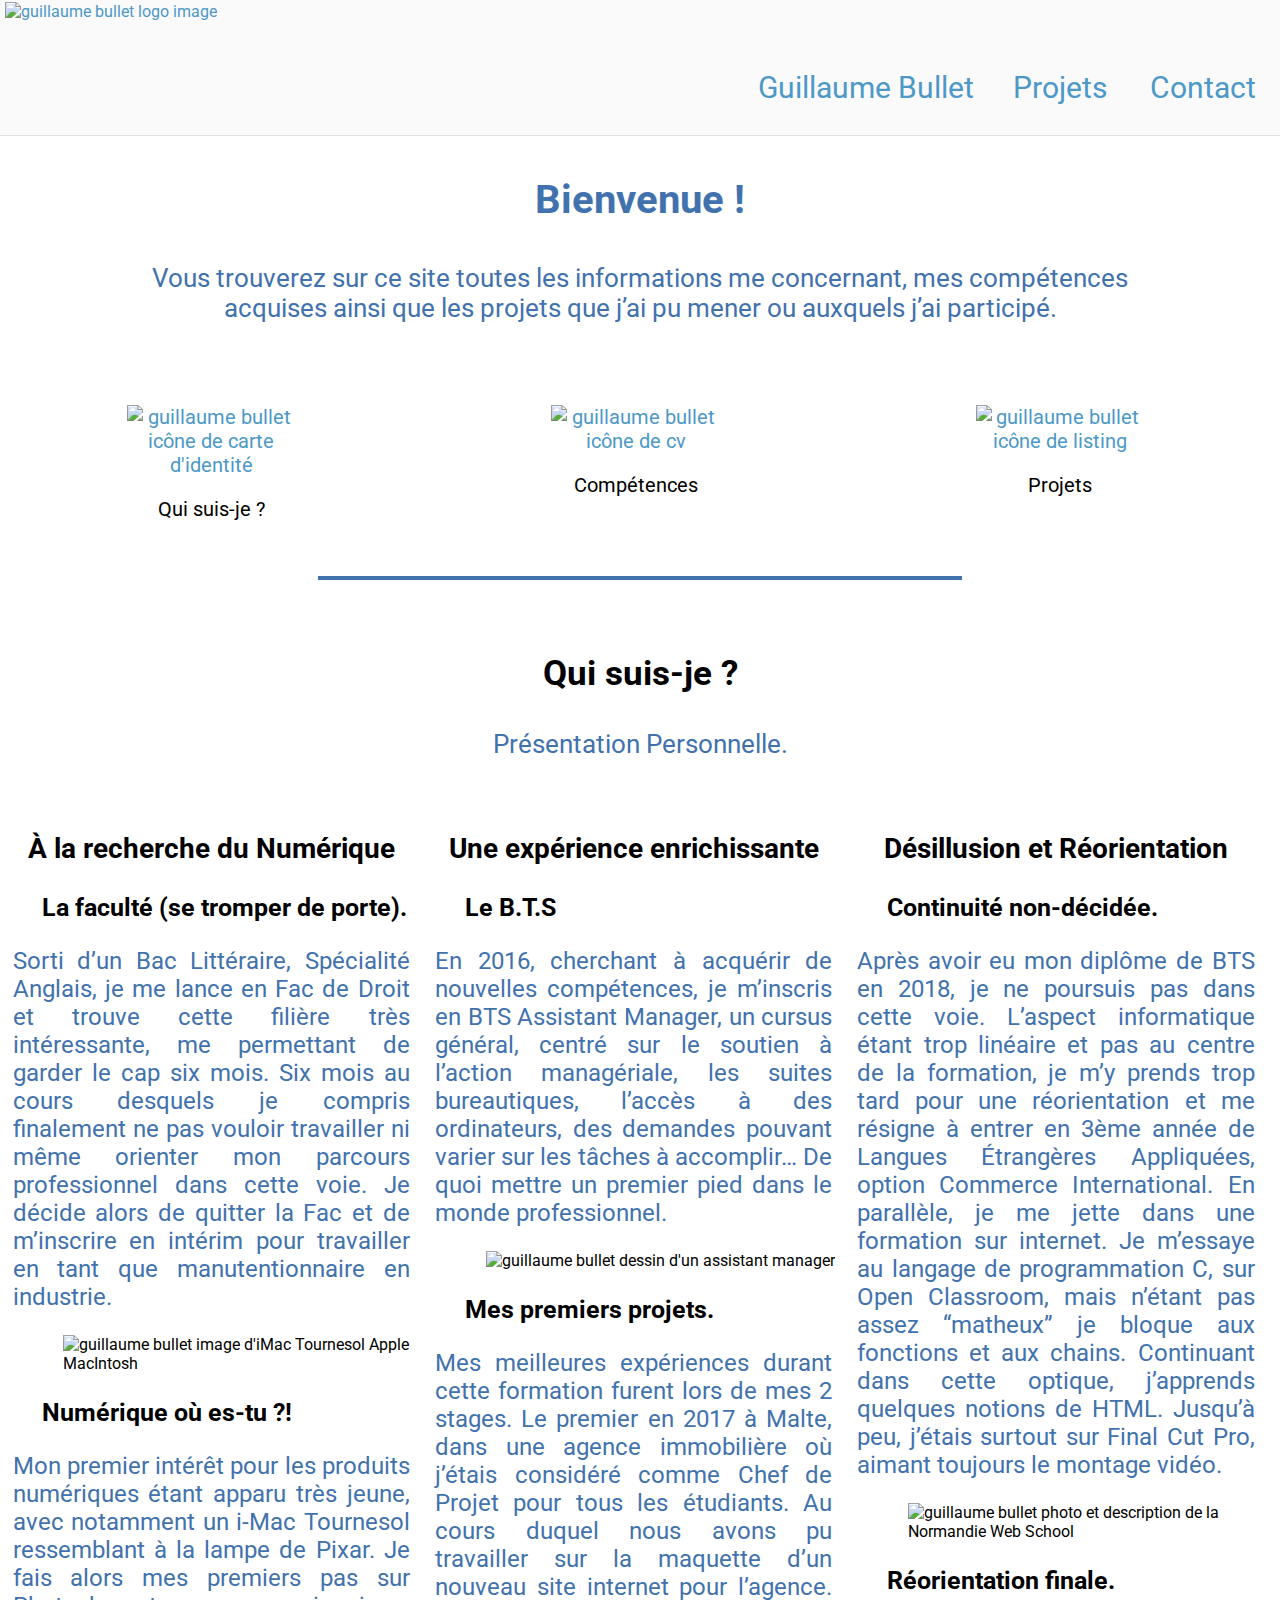
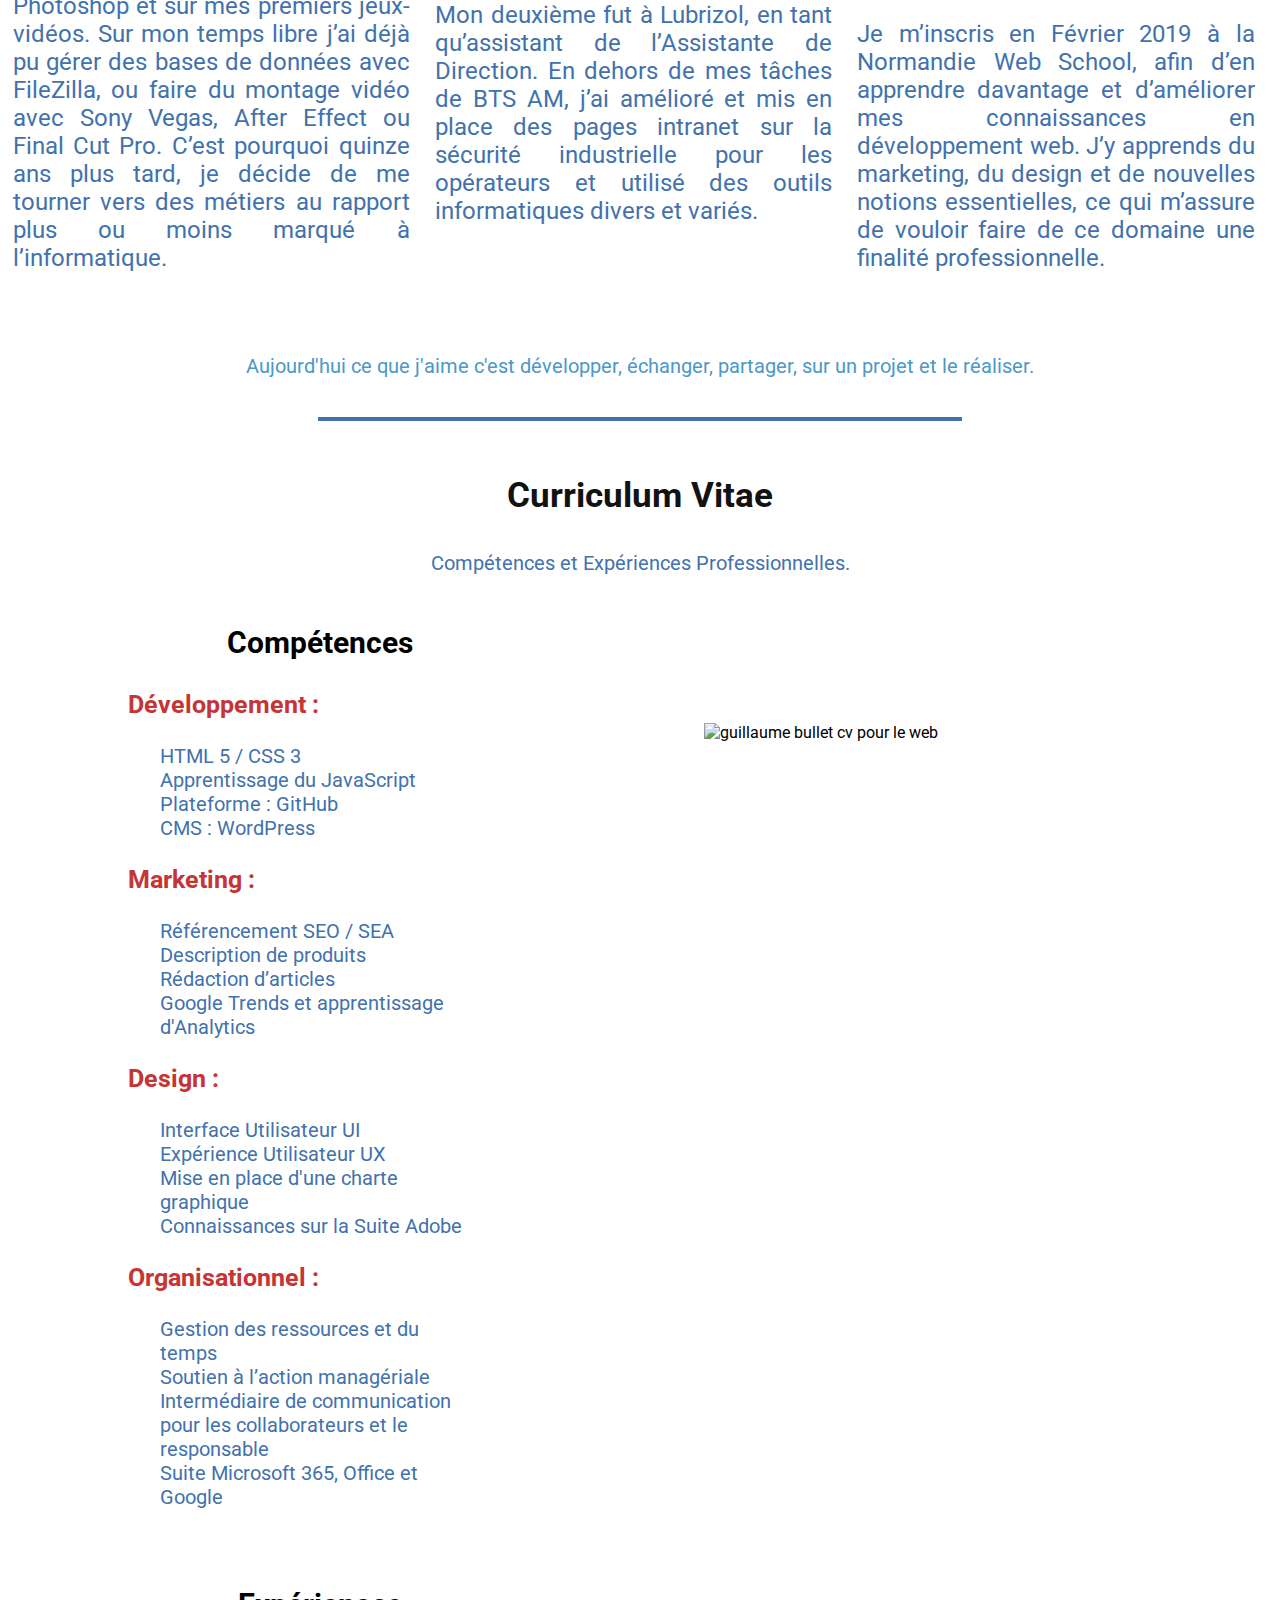
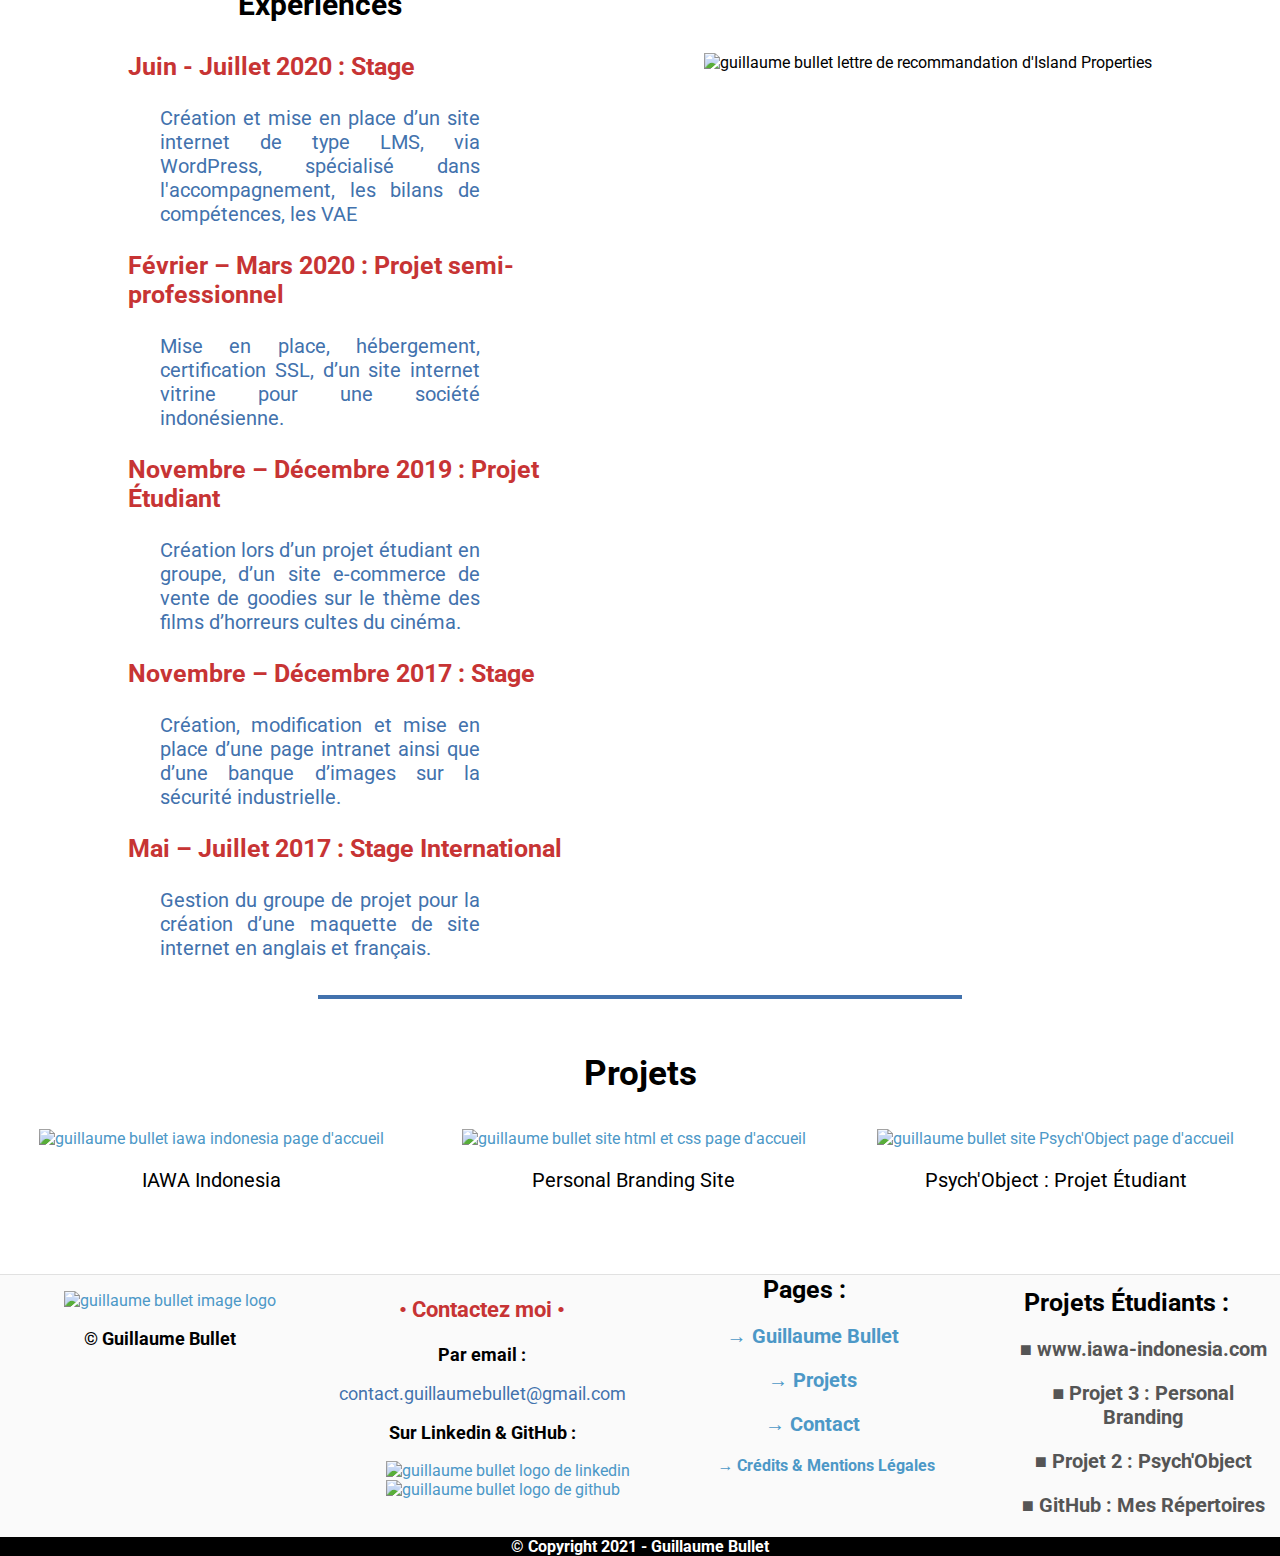
==== blocks.html @ ca7a1e44 "Reprise de la V.1" ====
<!DOCTYPE html>

<html lang="fr">

<head>
    <!-- UTF-8 et titre onglet -->
    <meta charset="utf-8">
    <meta name="viewport" content="width=device-width, initial-scale=1.0">
    <title>  Guillaume Bullet, futur chef de projet digital </title>
    <!-- Liens entre les fichiers -->
    <link rel="stylesheet" type="text/css" href="css/style.css">
    <!-- Media Queries -->
    <link rel="stylesheet" type="text/css" href="css/responsive_header_and_footer.css">
    <link rel="stylesheet" type="text/css" href="css/responsive_main.css">  
    <!-- Favicon --> 
    <link rel="icon" sizes="32x32" href="img/guillaume_bullet_favicon.png" type="image/png">
    <!-- police google Roboto -->
    <link href="https://fonts.googleapis.com/css?family=Roboto&display=swap" rel="stylesheet">
</head>



<body> 
    <header>
        <div id="topbar" class="topbar">
            <div>
                <a href="https://www.linkedin.com/in/guillaumebullet/" target="_blank"> <img id="img-logo" src="img/guillaume_bullet_logo.png" alt="guillaume bullet logo image"> </a>
            </div>
            <!-- Menu de navigation Principal -->
            <div id="btn-nav1">
                <p class="btn-nav"> <a href="index.html"> Guillaume Bullet </a> </p>
            </div>
            <div id="btn-nav2">
                <p class="btn-nav"> <a href="projets.html"> Projets </a> </p>
            </div>
            <div id="btn-nav3">
                <p class="btn-nav"> <a href="contact.html" > Contact </a> </p>
            </div>
        </div>
    </header>


    <main>

        <!-- Texte d'Accueil -->
        <section>
            <div class="texte-accueil"> 
                <h1> Bienvenue ! </h1>
                <p> Vous trouverez sur ce site toutes les informations me concernant,  mes compétences acquises ainsi que les projets que j’ai pu mener ou auxquels j’ai participé. </p>
                <br>
            </div>
        </section>


        <!-- Menu de navigation de la page d'accueil -->
        <section>
            <div>
                <nav class="nav-accueil">
                    <ul id="grille-accueil">
                        <li id="qsj" class="btn-nav-accueil"> 
                            <a href="#ancre-qsj"> <img class="img-nav-accueil" src="img/guillaume_bullet_qui_suis_je_icon.png" alt="guillaume bullet icône de carte d'identité" > </a>
                            <p> Qui suis-je ?</p>
                        </li>
                        <li id="cpt" class="btn-nav-accueil"> 
                            <a href="#ancre-competences"> <img class="img-nav-accueil" src="img/guillaume_bullet_competences_icon.png" alt="guillaume bullet icône de cv "> </a>
                            <p> Compétences </p>
                        </li>
                        <li id="prj" class="btn-nav-accueil"> 
                            <a href="#ancre-projets"> <img class="img-nav-accueil" src="img/guillaume_bullet_projets_icon.png" alt="guillaume bullet icône de listing"> </a>
                            <p> Projets </p>
                        </li>
                    </ul>
                </nav>
            </div>
        </section >

    <!--séparateur à modifier-->
    <br> <hr> <br>

        <!-- Présentation Personnelle -->
        <section>
            <article>  
                <div class="titre-section" id="ancre-qsj">
                    <br> <h2> Qui suis-je ? </h2>
                    <p> Présentation Personnelle.</p> 
                </div>
                <div class="section-presentation" id="grille-presentation"> 
                    <div class="s3-partie1">
                        <div class="s3-titre1">
                            <br> <h3> À la recherche du Numérique </h3>
                        </div>
                        <div class="s3-texte1">
                            <h4> La faculté (se tromper de porte). </h4>
                            <p> Sorti d’un Bac Littéraire, Spécialité Anglais, je me lance en Fac de Droit et 
                                trouve cette filière très intéressante, me permettant de garder le cap six mois. 
                                Six mois au cours desquels je compris finalement ne pas vouloir  travailler ni même 
                                orienter mon parcours professionnel dans cette voie. Je décide alors de quitter la Fac 
                                et de m’inscrire en intérim pour travailler en tant que manutentionnaire en industrie. </p>
                        </div>
                        <div>
                            <img id="img-imac" src="img/guillaume_bullet_imac_tournesol.jpg" alt="guillaume bullet image d'iMac Tournesol Apple MacIntosh">
                        </div>
                        <div class="s3-texte1">
                            <h4> Numérique où es-tu ?! </h4>
                            <p> Mon premier intérêt pour les produits numériques étant apparu très jeune, avec notamment
                                un i-Mac Tournesol ressemblant à la lampe de Pixar. Je fais alors mes premiers pas sur Photoshop 
                                et sur mes premiers jeux-vidéos. Sur mon temps libre j’ai déjà pu gérer des bases de données avec FileZilla, 
                                ou faire du montage vidéo avec Sony Vegas, After Effect ou Final Cut Pro. C’est pourquoi quinze ans plus tard, 
                                je décide de me tourner vers des métiers au rapport plus ou moins marqué à l’informatique. </p> <br>
                        </div>
                    </div>
                    <div class="s3-partie2">
                        <div class="s3-titre2">
                            <br> <h3> Une expérience enrichissante </h3>
                        </div>
                        <div class="s3-texte2">
                            <h4> Le B.T.S </h4>
                            <p> En 2016, cherchant à acquérir de nouvelles compétences, je m’inscris en BTS Assistant Manager, un cursus général,
                                centré sur le soutien à l’action managériale, les suites bureautiques, l’accès à des ordinateurs, des demandes pouvant
                                varier sur les tâches à accomplir… De quoi mettre un premier pied dans le monde professionnel. </p>
                        </div>
                        <div>
                            <img id="img-btsam" src="img/guillaume_bullet_bts_assistant_manager.jpg" alt="guillaume bullet dessin d'un assistant manager">
                        </div>
                        <div class="s3-texte2">
                            <h4> Mes premiers projets. </h4>
                                <p> Mes meilleures expériences durant cette formation furent lors de mes 2 stages. Le premier en 2017 à Malte, dans une agence 
                                immobilière où j’étais considéré comme Chef de Projet pour tous les étudiants. Au cours duquel nous avons pu travailler sur 
                                la maquette d’un nouveau site internet pour l’agence. Mon deuxième fut à Lubrizol, en tant qu’assistant de l’Assistante de Direction. 
                                En dehors de mes tâches de BTS AM, j’ai amélioré et mis en place des pages intranet sur la sécurité industrielle pour les opérateurs et
                                utilisé des outils informatiques divers et variés. </p>
                        </div>
                    </div>
                    <div class="s3-partie3"> 
                        <div class="s3-titre3">
                            <br> <h3> Désillusion et Réorientation </h3>
                        </div>
                        <div class="s3-texte3">
                            <h4> Continuité non-décidée. </h4>
                            <p> Après avoir eu mon diplôme de BTS en 2018, je ne poursuis pas dans cette voie. L’aspect informatique étant trop linéaire et pas 
                                au centre de la formation, je m’y prends trop tard pour une réorientation et me résigne à entrer en 3ème année de Langues Étrangères Appliquées, 
                                option Commerce International. En parallèle, je me jette dans une formation sur internet. Je m’essaye au langage de programmation C, sur Open Classroom, 
                                mais n’étant pas assez “matheux” je bloque aux fonctions et aux chains. Continuant dans cette optique, j’apprends quelques notions de HTML. 
                                Jusqu’à peu, j’étais surtout sur Final Cut Pro, aimant toujours le montage vidéo. </p>
                        </div>
                        <div>
                            <img id="img-nws" src="img/normandie_web_school_formations.jpg" alt="guillaume bullet photo et description de la Normandie Web School">
                        </div>
                        <div class="s3-texte3">
                            <h4> Réorientation finale. </h4>
                            <p> Je m’inscris en Février 2019 à la Normandie Web School, afin d’en apprendre davantage et d’améliorer mes connaissances en développement web. 
                                J’y apprends du marketing, du design et de nouvelles notions essentielles, ce qui m’assure de vouloir faire de ce domaine 
                                une finalité professionnelle. </p>
                        </div>
                    </div>
                </div>
                <div class="ccl-presentation"> 
                    <br> <p> Aujourd'hui ce que j'aime c'est développer, échanger, partager, sur un projet et le réaliser. </p>
                </div>
            </article>
        </section>

        <!-- séparateur -->
    <br> <hr> <br>

        <!-- Compétences -->
        <section>
            <div>
                <div class="titre-section">
                    <h2 id="ancre-competences"> Curriculum Vitae </h2>
                    <p> Compétences et Expériences Professionnelles.</p>
                </div>
                <div id="grille-competences">
                    <div class="col2-lin1">
                        <img id="img-cv" src="img/guillaume_bullet_cv_web.png" alt="guillaume bullet cv pour le web">
                    </div>
                    <div class="col1-lin1">
                        <div class="liste-cpt">
                            <h3> Compétences </h3>
                            <h4> Développement : </h4>
                            <ul>
                                <li> HTML 5 / CSS 3 </li>
                                <li> Apprentissage du JavaScript </li>
                                <li> Plateforme : GitHub </li>
                                <li> CMS : WordPress </li>
                            </ul>
                            <h4> Marketing : </h4>
                            <ul>
                                <li> Référencement SEO / SEA </li>
                                <li> Description de produits </li>
                                <li> Rédaction d’articles </li>
                                <li> Google Trends et apprentissage d'Analytics </li>
                            </ul>
                            <h4> Design : </h4>
                            <ul>
                                <li> Interface Utilisateur UI </li>
                                <li> Expérience Utilisateur UX </li>
                                <li> Mise en place d'une charte graphique </li>
                                <li> Connaissances sur la Suite Adobe </li>
                            </ul>
                            <h4> Organisationnel : </h4>
                            <ul>
                                <li> Gestion des ressources et du temps <br> </li>
                                <li> Soutien à l’action managériale <br> </li>
                                <li> Intermédiaire de communication pour les collaborateurs et le responsable <br> </li> 
                                <li> Suite Microsoft 365, Office et Google </li>
                            </ul>
                        </div>
                    </div>
                    <div class="col2-lin2">
                        <img id="img-ldr" src="img/guillaume_bullet_lettre_de_recommandation_island_properties.jpg" alt="guillaume bullet lettre de recommandation d'Island Properties">
                    </div>
                    <div class="liste-exp">
                        <div class="col1-lin2">
                            <h3> Expériences </h3>
                            <h4> Juin - Juillet 2020 : Stage  </h4>
                            <ul>
                                <li> Création et mise en place d’un site internet de type LMS, via WordPress, spécialisé dans l'accompagnement, les bilans de compétences, les VAE</li>
                            </ul>
                            <h4> Février – Mars 2020 : Projet semi-professionnel </h4>
                            <ul>
                                <li> Mise en place, hébergement, certification SSL, d’un site internet vitrine pour une société indonésienne.</li>
                            </ul>
                            <h4> Novembre – Décembre 2019 : Projet Étudiant </h4>
                            <ul>
                                <li> Création lors d’un projet étudiant en groupe, d’un site e-commerce de vente de goodies sur le thème des films d’horreurs cultes du cinéma. </li>
                            </ul>
                            <h4> Novembre – Décembre 2017 : Stage </h4>
                            <ul>
                                <li> Création, modification et mise en place d’une page intranet ainsi que d’une banque d’images sur la sécurité industrielle. </li>
                            </ul>
                            <h4> Mai – Juillet 2017 : Stage International </h4>
                            <ul>
                                <li> Gestion du groupe de projet pour la création d’une maquette de site internet en anglais et français. </li>
                            </ul>
                        </div>
                    </div>
                </div>
            </div>
        </section>

       <br> <hr> <br>

        <section>
            <div id="ancre-projets" class="nav-projets">
                <h2> Projets </h2>
                <div id="grille-projets">
                    <div id="projets-nav-iawa">
                        <a href="projet_iawa.html"> <img class="img-projets" id="img-projet-iawa" src="img/guillaume_bullet_iawa_indonesia_page_accueil.jpg" alt="guillaume bullet iawa indonesia page d'accueil"> </a>
                        <p id="titre-projet-iawa"> IAWA Indonesia </p> <br>
                    </div>
                    <div id="projets-nav-3">
                        <a href="projet_3.html"> <img class="img-projets" id="img-projet-3" src="img/guillaume_bullet_projet_3.png" alt="guillaume bullet site html et css page d'accueil"> </a>
                        <p id="titre-projet-3"> Personal Branding Site </p> <br>
                    </div>
                    <div id="projets-nav-2">
                        <a href="projet_psychobject.html"> <img class="img-projets" id="img-projets-2" src="img/guillaume_bullet_psychobject_logo.png" alt="guillaume bullet site Psych'Object page d'accueil"> </a>
                        <p id="titre-projet-2"> Psych'Object : Projet Étudiant </p> <br>
                    </div>
                </div>
            </div> 
        </section>


    </main>



    <footer>
        <div id="grille-footer" class="grille-footer">
            <div class="footer-bloc1">
                <a href="https://www.linkedin.com/in/guillaume-bullet/"> <img id="logo-footer" class="logo-footer" src="img/guillaume_bullet_logo.png" alt="guillaume bullet image logo"> </a>
                <h5> © Guillaume Bullet </h5>
            </div>
            <div class="footer-bloc2">
                <h4> • Contactez moi • </h4>
                <h5> Par email : </h5>
                <p> contact.guillaumebullet@gmail.com </p>
                <h5> Sur Linkedin & GitHub : </h5>
                <a target="_blank" href="https://www.linkedin.com/in/guillaume-bullet/"> <img class="linkedin-logo" src="img/guillaume_bullet_linkedin_logo.png" alt="guillaume bullet logo de linkedin"> </a>
                <a target="_blank" href="https://github.com/gbullet-nws"> <img class="github-logo" src="img/guillaume_bullet_github_logo.png" alt="guillaume bullet logo de github"> </a>
            </div>
            <!-- Menu de navigation Principal -->
            <div class="footer-bloc3">
                <h4> Pages : </h4>
                <nav class="menu-nav-footer"> 
                    <ul>
                        <li class="btn-nav-footer">
                            <h4> <a href="index.html"> → Guillaume Bullet </a> </h4> 
                        </li>
                        <li class="btn-nav-footer">
                            <h4> <a href="projets.html"> → Projets </a> </h4> 
                        </li>
                        <li class="btn-nav-footer">
                            <h4> <a href="contact.html"> → Contact </a> </h4>
                        </li>
                        <li class="btn-nav-footer">
                            <h5> <a href="credits_rgpd.html"> → Crédits & Mentions Légales </a> </h5>
                        </li>
                    </ul>
                </nav>
            </div>
            <div class="footer-bloc4">
                <h4> Projets Étudiants : </h4>
                <nav class="menu-projets-footer"> 
                    <ul>
                        <li class="btn-projets-footer">
                            <h5> <a href="https://iawa-indonesia.com/"> ■ www.iawa-indonesia.com </a> </h5>
                        </li>
                        <li class="btn-projets-footer">
                            <h5> <a href="projet_3.html"> ■ Projet 3 : Personal Branding </a> </h5>
                        </li>
                        <li class="btn-projets-footer">
                            <h5> <a href="projet_psychobject.html"> ■ Projet 2 : Psych'Object </a> </h5>
                        </li>
                        <li class="btn-projets-footer">
                            <h5> <a href="projet_github.html"> ■ GitHub : Mes Répertoires </a> </h5>
                        </li>
                    </ul>
                </nav>
            </div>
        </div>
        <div class="socket">
            <h6> © Copyright 2021 - Guillaume Bullet </h6>
        </div>
    </footer>

</body>

</html>
---- css/style.css ----
/**/ /**/ /* GÉNÉRAL */ /**/ /**/

/* retire la marge auto et change la police */
html, body {
    margin: 0px;
    padding: 0px;
    font-family: 'Roboto', sans-serif;
}
/* Modifie les tailles des titres et paragraphes */
/* 1er Titre de la page */
h1 {
    font-size: 40px;
    margin-block-start: 1em;
    margin-block-end: 1em;
    text-align: center;
}
/* Titres de sections */
h2 {
    font-size: 35px;
    margin-block-start: 1em;
    margin-block-end: 1em;
}
/* Titre de sous-partie */
h3 {
    font-size: 30px;
    margin-block-start: 1em;
    margin-block-end: 1em;
}
/* Utilisé dans main et footer */
h4 {
    font-size: 25px;
    margin-block-start: 1em;
    margin-block-end: 1em;
}
/* Utilisé pour le footer */
h5 {
    font-size: 18px;
    margin-block-start: 1em;
    margin-block-end: 1em;
}
/* Utilisé pour la socket */
h6 {
    font-size: 16px;
    margin-block-start: 0em;
    margin-block-end: 0em;
}
/* taille de la police des paragraphes */
p {
    font-size: 20px;
}
/* décor. des liens */
a{
    text-decoration: none;
    color: #4c98c7;
}
/* modifie ul et li sur la taille et décor. de texte */
ul {
    padding-inline-start: 0px;
    padding-inline-end: 0px;
    text-decoration: none;
    list-style-type: none;
}
li {
    font-size: 20px;
    text-decoration: none;
    list-style-type: none;
}

/* Séparateur de base custom (préférable) */
hr {
    border: 2px solid #4272ad;
    width: 50%;
    margin: auto;
}
/* Séparateur fait main */
.separateur {
    background: #ffffff; 
    text-align: center;
    width: 50%;
    height: 10px;
    margin: auto;
}

/* - - - - - - - - - - - - - - - - - - - - - - - - - - - - - - - - - - - - - - - - - - */
/* - - - - - - - - - - - - - - - - - - - - - - - - - - - - - - - - - - - - - - - - - - */
/* - - - - - - - - - - - - - - - - - - - - - - - - - - - - - - - - - - - - - - - - - - */
/* - - - - - - - - - - - - - - - - - - - - - - - - - - - - - - - - - - - - - - - - - - */



/**/ /**/ /**/ /**/ /* HEADER & FOOTER */ /**/ /**/ /**/ /**/

/**/ /**/ /* HEADER */ /**/ /**/

/* Header = Menu de Navigation */

/* Grille du header */
#topbar {
    display: grid;
      /* configuration de la grille en 3 colonnes */
      grid-template-columns: 20% auto auto auto 20%;
      grid-auto-rows: 1fr; 
      grid-column-gap: 2px;
      grid-row-gap: 1px;
}
#img-logo {
    grid-column: 1;
}
#btn-nav1 {
    grid-column: 3;
}
#btn-nav2 {
    grid-column: 4;
}
#btn-nav3 {
    grid-column: 5;
}
/* fond et bordure du header */
header div.topbar{
    background-color: #fafafa;
    border: 1px solid #e1e1e1; border-left: none; border-right: none; border-top: none;
}
/* logo du header */
#img-logo {
    width: 100%;
    height: auto;
    margin-left: 2%;
    margin-top: 1%;
    margin-bottom: 1%;
    transition: 0.3s; 
}
/* animation du survol du logo */
header div img:hover {
    transform: scale(1.2, 1.2);
}
/* BOUTONS de Navigation */
/* Design des boutons */
header div div p.btn-nav{
    text-align: center;
    font-size: 16px;
    padding-top: 10px;
}
/* modifie le visuel des liens des boutons */
header div div p.btn-nav a{
    text-decoration: none;
    color: #4c98c7;
}
/* Ajoute un soulignement rouge lors du survol */
header div div p.btn-nav a:hover{
    transition: 0.5s;
    text-decoration: underline #c73434;
    color: #4272ad;
}

/* - - - - - - - - - - - - - - - - - - - - - - - - - - - - - - - - - - - - - - - - - - */
/* - - - - - - - - - - - - - - - - - - - - - - - - - - - - - - - - - - - - - - - - - - */

/**/ /**/ /* F00TER */ /**/ /**/

/* Emplacement et Forme du footer */

/* footer en grille */
footer div.grille-footer{
    display: grid;
      /* configuration de la grille en 3 colonnes */
      grid-template-columns: 100%;
      grid-template-rows: repeat(4,auto);
      grid-auto-rows: auto; 
      grid-column-gap: 2px;
      grid-row-gap: 1px;
      background-color: #fafafa;
}
/* bande bleu de démarcation du footer */
footer div.grille-footer{
    border: 1px solid #e1e1e1; border-left: none; border-right: none; border-bottom: none;
}

/* Placements des blocs du footer en partant du haut*/

/* BLOC 1 : logo footer */
footer div div.footer-bloc1 img#logo-footer.logo-footer{
    width:50%;
    padding-top: 5%;
    margin-left: 25%;
}
/* texte sous logo footer */
footer div div.footer-bloc1 h5{
    text-align: center;
}

/* BLOC 2 : Contactez moi */
/* Contactez moi */
footer div div.footer-bloc2 h4{
    text-align: center;
    color: #c73434;
}
/* Par email / Sur Linkedin & GitHub */
footer div div.footer-bloc2 h5{
    text-align: center;
}
/* contact.guillaumebullet@gmail.com */
footer div div.footer-bloc2 p{
    text-align: center;
    color: #4272ad;
}
/* logo linkedin & github */
footer div div.footer-bloc2 img.linkedin-logo,footer div div.footer-bloc2 img.github-logo{
    width: 25%;
    padding-left: 17%;
    transition: 0.3s;
}
/* survol logo linkedin & github */
footer div div.footer-bloc2 img.linkedin-logo:hover,footer div div.footer-bloc2 img.github-logo:hover{
    transform: scale(1.2, 1.2);
}
/* liens logo linkedin & github */
footer div div.footer-bloc2 a{
    text-decoration: none;
}

/* BLOC 3 : Menu de Navigation */
/* class du menu de navigation --> met au centre le titre Pages */
footer div div.footer-bloc3 h4 {
    text-align: center;
}
/* class du menu de navigation --> met au centre les boutons */
footer div div nav.menu-nav-footer{
    text-align: center;
    margin-right: 4%;
    margin-top: 1%;
    margin-bottom: 1%;
}
/* class des boutons --> modifie les boutons */
footer div div nav ul li.btn-nav-footer{
    list-style-type: none;
    color: #4c98c7;
    margin-left: 30px;
    padding-top: 0;
    padding-bottom: 0;
    margin-top: 0;
    margin-bottom: 0;
}
/* Design des boutons */
/* modifie le visuel des liens des boutons */
footer div div nav ul li.btn-nav-footer a{
    text-decoration: none;
    color: #4c98c7;
}
/* Ajoute un soulignement rouge lors du survol */
footer div div nav ul li.btn-nav-footer a:hover{
    transition: 0.5s;
    text-decoration: underline #c73434;
    color: #4272ad;
}

/* BLOC 4 : Navigation Derniers Projets  */
/* class du menu de navigation --> met à gauche les boutons */
footer div div.footer-bloc4 h4{
    text-align: center;
}
/* class des boutons --> déplace les projets */
footer div div.footer-bloc4 nav{
    list-style-type: none;
    padding-left: 20%;
}
/* Design des boutons */
/* modifie le visuel des liens des boutons */
footer div div nav ul li.btn-projets-footer a{
    text-decoration: none;
    color: #555555;
}
/* Ajoute un soulignement rouge lors du survol */
footer div div nav ul li.btn-projets-footer a:hover{
    transition: 0.5s;
    color: #c73434;
}


/* Emplacement et Forme de la socket */

/* Socket */
footer div.socket h6{
    text-align: center;
    color: white;
    background-color: black;
}

/* - - - - - - - - - - - - - - - - - - - - - - - - - - - - - - - - - - - - - - - - - - */
/* - - - - - - - - - - - - - - - - - - - - - - - - - - - - - - - - - - - - - - - - - - */
/* - - - - - - - - - - - - - - - - - - - - - - - - - - - - - - - - - - - - - - - - - - */
/* - - - - - - - - - - - - - - - - - - - - - - - - - - - - - - - - - - - - - - - - - - */



/**/ /**/ /**/ /**/ /* PAGE INDEX.HTML (accueil) */ /**/ /**/ /**/ /**/

/**/ /**/ /* MAIN */ /**/ /**/


/* TEXTE D'ACCUEIL */

/* Bienvenue */
main section div.texte-accueil h1{
    text-align: center;
    color: #4272ad;
}
/* texte d'accueil */
main section div.texte-accueil p{
    text-align: center;
    padding-left: 10%;
    padding-right: 10%;
    color: #4272ad;
}

/* MENU DE NAVIAGTION AVEC IMAGES */

/* images du menu de navigation d'accueil */
main section div nav ul li img.img-nav-accueil{
    width:75%;
    height: auto;
    display:block;
    margin: auto;
    transition: 0.8s;
}
/* Animation de rotation sur l'axe Y */
main section div nav ul li img:hover{
    transform: rotateY(180deg);
}

/* enlever les puces */
main section div nav.nav-accueil ul li{
    list-style-type: none;
}

/* Mise en place de la grille */
#grille-accueil{
    display: grid;
      /* configuration de la grille en 3 colonnes */
      grid-template-columns: 33% 33% 33%;
      grid-auto-rows: auto; 
      grid-column-gap: 2px;
      grid-row-gap: 1px;
}
 /* qui suis-je */
 #qsj {
    grid-column: 1;
    text-align: center;
    padding-top: 5%;
}
 /* compétences */
 #cpt{
    grid-column: 2;
    text-align: center;
    padding-top: 5%;
}
 /* Projets */
 #prj {
    grid-column: 3;
    text-align: center;
    padding-top: 5%;
}

/* - - - - - - - - - - - - - - - - - - - - - - - - - - - - - - - - - - - - - - - - - - */

/* PRÉSENTATIONS PERSONNELLES */

/* Titre de section : Qui suis-je ? */
main section article div.titre-section h2{
    text-align: center;
}
/* sous-titre : Présentation Personnelle */
main section article div.titre-section p{
    text-align: center;
    color: #4272ad;
}


/* Titre de partie : À la recherche du Numérique / Une expérience enrichissante / Désillusion et Réorientation */
main section article div div.s3-titre1 h3, main section article div div.s3-titre2 h3, main section article div div.s3-titre3 h3{
    text-align: center;
}

/* Titre de sous-partie */
main section article div div.s3-texte1 h4, main section article div div.s3-texte2 h4, main section article div div.s3-texte3 h4{
    text-align: left;
    padding-left: 10%;
}
/* Texte de sous-partie */
main section article div div.s3-texte1 p, main section article div div.s3-texte2 p,main section article div div.s3-texte3 p{
    text-align: left;
    text-align: justify;
    padding-left: 3%;
    padding-right: 3%;
    color: #4272ad;
}

/* Images d'illustrations  */
main section article div div img#img-imac, main section article div div img#img-btsam, main section article div div img#img-nws{
    width: 75%;
    height: auto;
    padding-left: 12.5%;
}
/* Texte de conclusion de la présentation */ 
main section article div.ccl-presentation p{
    text-align: center;
    color: #4c98c7;
}

/* - - - - - - - - - - - - - - - - - - - - - - - - - - - - - - - - - - - - - - - - - - */

/* COMPÉTENCES ET EXPÉRIENCES */

/* Titre de section : Travaillographie */
main section div div.titre-section h2{
    text-align: center;
    color: #121212;
}
/* Titre de section : Compétences et Expériences Professionnelles */
main section div div.titre-section p{
    text-align: center;
    padding-left: 10%;
    padding-right: 10%;
    color: #4272ad;
}

/* Titre de partie : Compétences / Expériences */
main section div div.liste-cpt h3, main section div div.liste-exp h3{
    text-align: center;
}

/* Titre de sous-partie */
main section div div.liste-cpt h4, main section div div.liste-exp h4{
    text-align: left;
    padding-left: 5%;
    padding-right: 5%;
    color: #c73434;
}
/* Texte de sous-partie */
main section div div.liste-cpt ul li{
    padding-left: 15%;
    padding-right: 10%;
    color: #4272ad;
}
/* Texte de sous-partie */
main section div div.liste-exp ul li{
    text-align: justify;
    padding-left: 30px;
    padding-right: 30px;
    color: #4272ad;
}

/* Images d'illustrations  */
main section div div img#img-cv, main section div div img#img-ldr {
    width: 75%;
    height: auto;
    padding-left: 12.5%;
}

/* - - - - - - - - - - - - - - - - - - - - - - - - - - - - - - - - - - - - - - - - - - */

/* PROJETS */
    .nav-projets {
        text-align: center;
    }
    .img-projets {
        width: 75%;
        transition: 0.3s;
    }
    .img-projets:hover {
        transform: scale(1.2, 1.2);
    }
    section div div div#titre-projet-iawa p, .titre-projet-3, .titre-projet-2 {
        font-size: 30px;
    }



/* - - - - - - - - - - - - - - - - - - - - - - - - - - - - - - - - - - - - - - - - - - */
/* - - - - - - - - - - - - - - - - - - - - - - - - - - - - - - - - - - - - - - - - - - */
/* - - - - - - - - - - - - - - - - - - - - - - - - - - - - - - - - - - - - - - - - - - */
/* - - - - - - - - - - - - - - - - - - - - - - - - - - - - - - - - - - - - - - - - - - */

/**/ /**/ /**/ /**/ /* PAGE CONTACT */ /**/ /**/ /**/ /**/

/* Mise en forme des textes */
main section.mails div h1{
    text-align: center;
}
main section.mails div h2{
    text-align: center;
}
main section.mails div ul li{
    text-align: center;
    color: #4272ad;
}

/* Centrage du texte et des images */
main section.reseaux-sociaux div ul li, main section.reseaux-sociaux div h2{
    text-align: center;
}
/* logo linkedin & github */
main section.reseaux-sociaux img.linkedin-logo, main section.reseaux-sociaux img.github-logo{
    width: 20%;
    transition: 0.3s;
}
/* survol logo linkedin & github */
main section.reseaux-sociaux img.linkedin-logo:hover, main section.reseaux-sociaux img.github-logo:hover{
    transform: scale(1.2, 1.2);
}
/* profil linkedin & github */
main section.reseaux-sociaux img.linkedin-profil, main section.reseaux-sociaux img.github-profil{
    width: 60%;
    height: auto;
    transition: 0.3s;
}
/* survol profil linkedin & github */
main section.reseaux-sociaux img.linkedin-profil:hover, main section.reseaux-sociaux img.github-profil:hover{
    transform: scale(1.2, 1.2);
}
/* liens logo linkedin & github */
main section.reseaux-sociaux a{
    text-decoration: none;
}

/* titre crédits et mentions légales */
main section.credits-rgpd div h2{
    text-align: center;
}
/* crédits et rgpd texte*/
main section.credits-rgpd div h3{
    text-align: center;
    text-decoration: none;
}
/* lien crédits et rgpd */
main section.credits-rgpd div h3 a{
    text-align: center;
    text-decoration: none;
    color: #c73434;
    transition: 0.3s;
}
main section.credits-rgpd div p a:hover{
    color: #4272ad;
}

/* - - - - - - - - - - - - - - - - - - - - - - - - - - - - - - - - - - - - - - - - - - */
/* - - - - - - - - - - - - - - - - - - - - - - - - - - - - - - - - - - - - - - - - - - */
/* - - - - - - - - - - - - - - - - - - - - - - - - - - - - - - - - - - - - - - - - - - */
/* - - - - - - - - - - - - - - - - - - - - - - - - - - - - - - - - - - - - - - - - - - */

/**/ /**/ /**/ /**/ /* PAGE PROJETS */ /**/ /**/ /**/ /**/


/* Mise en forme des articles avec des grilles */
main section article h2 {
    text-align: center;
}
main section article div div h3.titres-pres-projets{
    text-align: center;
    margin-block-start: 0.5em;
    margin-block-end: 0.1em;
}
main section article div div p.textes-pres-projets{
    text-align: justify;
    padding-left: 10%;
    padding-right: 10%;
    margin-block-start: 0.1em;
    margin-block-end: 0.1em;
}
main section article div h4.titres-pres-projets{
    text-align: center;
    margin-block-start: 1em;
    margin-block-end: 1em;
}

/*grille projet iawa */
#grille-projets-iawa {
    display:grid;
        grid-template-columns: 100%;
        grid-template-rows: auto auto;
}
#img-projet-IAWA {
    width: 85%;
    padding-left: 7.5%;
    transition: 0.3s;
}
#img-projet-IAWA:hover {
    transform: scale(1.2, 1.2);
}

/*grille projet 3 */
#grille-projets-3 {
    display:grid;
        grid-template-columns: 100%;
        grid-template-rows: auto auto;
}
#img-projet-PBS {
    width: 85%;
    padding-left: 7.5%;
    transition: 0.3s;
}
#img-projet-PBS:hover {
    transform: scale(1.2, 1.2);
}

/*grille projet 2 */
#grille-projets-2 {
    display:grid;
        grid-template-columns: 100%;
        grid-template-rows: auto auto;
}
#img-projet-PO {
    width: 85%;
    padding-left: 7.5%;
    transition: 0.3s;
}
#img-projet-PO:hover {
    transform: scale(1.2, 1.2);
}

/*grille projet GitHub */
#grille-projets-GitHub {
    display:grid;
        grid-template-columns: 100%;
        grid-template-rows: auto auto;
}
#img-projet-GitHub {
    width: 85%;
    padding-left: 7.5%;
    transition: 0.3s;
}
#img-projet-GitHub:hover {
    transform: scale(1.2, 1.2);
}



/* - - - - - - - - - - - - - - - - - - - - - - - - - - - - - - - - - - - - - - - - - - */
/* - - - - - - - - - - - - - - - - - - - - - - - - - - - - - - - - - - - - - - - - - - */
/* - - - - - - - - - - - - - - - - - - - - - - - - - - - - - - - - - - - - - - - - - - */
/* - - - - - - - - - - - - - - - - - - - - - - - - - - - - - - - - - - - - - - - - - - */

/**/ /**/ /**/ /**/ /* PAGE CRÉDITS & RGPD */ /**/ /**/ /**/ /**/

main section div.h1-credits h1 {
    text-align: center;
}
main section div.h2-credits h2{
    text-align: center;
}
main section div.p1-credits h4, main section div.p2-credits h4 {
    text-align: center;
}
main section div.p1-credits li, main section div.p2-credits li{
    text-align: center;
}
main section div.p1-rgpd h2, main section div.p2-rgpd h2, main section div.p3-rgpd h2, main section div.p4-rgpd h2, main section div.p5-rgpd h2, main section div.p6-rgpd h2{
    padding-left: 12.5%;
}
main section div.p1-rgpd p, main section div.p2-rgpd p, main section div.p3-rgpd p, main section div.p4-rgpd p, main section div.p5-rgpd p, main section div.p6-rgpd p{
    padding-left: 5%;
    padding-right: 5%;
    text-align: justify;
}
main section div.p4-rgpd h3{
    text-align: center;
}
main section div.p5-rgpd ul li{
    text-align: center;
    margin-block-start: 0.7em;
    margin-block-end: 0.7em;
}



/* - - - - - - - - - - - - - - - - - - - - - - - - - - - - - - - - - - - - - - - - - - */
/* - - - - - - - - - - - - - - - - - - - - - - - - - - - - - - - - - - - - - - - - - - */
/* - - - - - - - - - - - - - - - - - - - - - - - - - - - - - - - - - - - - - - - - - - */
/* - - - - - - - - - - - - - - - - - - - - - - - - - - - - - - - - - - - - - - - - - - */

/**/ /**/ /**/ /**/ /* PAGE : PROJET IAWA */ /**/ /**/ /**/ /**/

/* texte du h2 et partie 1 */
main section article div.iawa-txt-sup p, main section article div.iawa-txt-p1 p{
    text-align: justify;
    padding-left: 5%;
    padding-right: 5%;
}
main section article div.iawa-txt-p1 h3{
    text-align: center;
}
main section article div img#iawa-img-p1 {
    width: 75%;
    padding-left: 12.5%;
}



/* - - - - - - - - - - - - - - - - - - - - - - - - - - - - - - - - - - - - - - - - - - */
/* - - - - - - - - - - - - - - - - - - - - - - - - - - - - - - - - - - - - - - - - - - */
/* - - - - - - - - - - - - - - - - - - - - - - - - - - - - - - - - - - - - - - - - - - */
/* - - - - - - - - - - - - - - - - - - - - - - - - - - - - - - - - - - - - - - - - - - */

/**/ /**/ /**/ /**/ /* PAGE : PROJET ÉTUDIANT Psychobject */ /**/ /**/ /**/ /**/
.txt-presentation-psychobject{
    padding-left: 10%;
    padding-right: 10%;
    text-align: justify;
    font-size: 25px;
}
#grille-Psychobject {
    display:grid;
        grid-template-columns: 50% 50%;
        grid-template-rows: repeat(6, auto);
}
.txt-titre-psychobject{
    color: #b2061e;
    padding-left: 10%;
    padding-right: 10%;
}
.txt-paragraphe-psychobject {
    padding-left: 10%;
    padding-right: 10%;
    text-align: justify;
    font-size: 25px;
}
.img-projet-psychobject {
    width: 70%;
    padding-left: 15%;
    padding-right: 15%;
}
---- css/responsive_header_and_footer.css ----
/**/ /**/ /* Min 400px */ /**/ /**/

@media screen and (min-width: 400px) {
    /* Grille du header */
    #topbar {
        display: grid;
        /* configuration de la grille en 3 colonnes */
        grid-template-columns: 20% auto auto auto 20%;
        grid-auto-rows: 1fr; 
        grid-column-gap: 2px;
        grid-row-gap: 1px;
    }
    header div div p.btn-nav {
        text-align: center;
        font-size: 18px;
        padding-top: 20px;
    }
}

/**/ /**/ /* Min 500px */ /**/ /**/

@media screen and (min-width: 500px) {
    header div div p.btn-nav {
        text-align: center;
        font-size: 20px;
        padding-top: 20px;
    }
    /* Boutons nav footer projets */
    footer div div.footer-bloc4 nav{
        list-style-type: none;
        padding-left: 30%;
    }
}

/**/ /**/ /* Min 600px */ /**/ /**/

@media screen and (min-width: 600px) {
    header div div p.btn-nav {
        text-align: center;
        font-size: 25px;
        padding-top: 30px;
    }
    /* footer en grille */
    footer div.grille-footer{
        display: grid;
        /* configuration de la grille en 3 colonnes */
        grid-template-columns: repeat(4, 25%);
        grid-template-rows: auto;
        grid-auto-rows: auto; 
        grid-column-gap: 2px;
        grid-row-gap: 1px;
        background-color: #fafafa;
    }
    /* image du footer bloc1 */
    footer div div.footer-bloc1 img#logo-footer.logo-footer {
        width: 75%;
        padding-top: 5%;
        margin-left: 25%;
    }
    /* Contactez moi */
    footer div div.footer-bloc2 h4 {
        text-align: center;
        color: #c73434;
        font-size: 18px;
    }
    /* adresse mail bloc2 */
    footer div div.footer-bloc2 p {
        font-size: 12px;
        text-align: center;
        color: #4272ad;
    }
    /* bloc 3 h4 */
    footer div div.footer-bloc3 h4 {
        margin-block-start: 0em;
        margin-block-end: 0em;
    }
    /* Liens navigation bloc3 */
    footer div div nav ul li.btn-nav-footer h4 {
        font-size: 20px;
        margin-block-start: 0em;
        margin-block-end: 0em;
    }
    /* Menu navigation bloc3 */
    footer div div nav ul{
        margin-block-start: 0.2em;
        margin-block-end: 0.2em;
    }
    /* Liens navigation bloc3 */
    footer div div nav ul li.btn-nav-footer h5 {
        text-align: center;
        padding-left: 10%;
        font-size: 16px;
        margin-block-start: 0.7em;
        margin-block-end: 0.2em;
    }

    /* espacement h4 */
    footer div div.footer-bloc4 h4 {
        margin-block-start: 0.5em;
        margin-block-end: 0.5em;
    }
     /* Boutons nav footer projets bloc4 */
     footer div div.footer-bloc4 nav{
        list-style-type: none;
        padding-left: 15%;
        margin-block-start: 0em;
        margin-block-end: 0em;
    }
    footer div div nav ul li.btn-projets-footer h5 {
        margin-block-start: 0.2em;
        margin-block-end: 0.2em;
    }
    /* bloc 3 footer */
    footer div div nav ul {
        margin-block-start: 0.5em;
        margin-block-end: 0.7em;
    }
    footer div div nav ul li.btn-nav-footer h4 {
        margin-block-start: 0.5em;
        margin-block-end: 0.7em;
    }

}

/**/ /**/ /* Min 700px */ /**/ /**/

@media screen and (min-width: 700px) {
    /* Grille du header */
    #topbar {
        display: grid;
        /* configuration de la grille en 3 colonnes */
        grid-template-columns: 20% auto auto auto 17%;
        grid-auto-rows: 1fr; 
        grid-column-gap: 2px;
        grid-row-gap: 1px;
    }
    /* Taille de la police du bouton du header */
    header div div p.btn-nav {
        text-align: center;
        font-size: 30px;
        padding-top: 40px;
    }
    /* Contactez moi */
    footer div div.footer-bloc2 h4 {
        text-align: center;
        color: #c73434;
        font-size: 22px;
    }
    /* Boutons nav footer projets bloc4 */
    footer div div.footer-bloc4 nav h5{
        list-style-type: none;
        margin-block-start: 0.5em;
        margin-block-end: 0.5em;
        font-size: 16px;
        text-align: center;
    }
    /* Boutons nav footer projets bloc4 */
    footer div div.footer-bloc4 nav ul{
        list-style-type: none;
        margin-block-start: 0.5em;
        margin-block-end: 0.5em;
        padding-right: 5%;
    }
    /* image du footer part trop à droite */
    footer div div.footer-bloc1 img#logo-footer.logo-footer {
        width: 75%;
        padding-top: 5%;
        margin-left: 10%;
    }
    /* bloc 3 footer */
    footer div div nav ul {
        margin-block-start: 0.7em;
        margin-block-end: 0.5em;
    }
    footer div div nav ul li.btn-nav-footer h4 {
        margin-block-start: 1em;
        margin-block-end: 0.5em;
    }
}

/**/ /**/ /* Min 800px */ /**/ /**/

@media screen and (min-width: 800px) {
    /* Grille du header */
    #topbar {
        display: grid;
        /* configuration de la grille en 3 colonnes */
        grid-template-columns: 20% auto auto auto 17%;
        grid-auto-rows: 1fr; 
        grid-column-gap: 2px;
        grid-row-gap: 1px;
    }
    /* Taille de la police du bouton du header */
    header div div p.btn-nav {
        text-align: center;
        font-size: 30px;
        padding-top: 45px;
    }
    /* Boutons nav footer projets bloc4 */
    footer div div.footer-bloc4 nav h5{
        list-style-type: none;
        margin-block-start: 0.5em;
        margin-block-end: 0.5em;
        font-size: 16px;
        text-align: center;
    }
    /* Boutons nav footer projets bloc4 */
    footer div div.footer-bloc4 nav ul{
        list-style-type: none;
        margin-block-start: 0.5em;
        margin-block-end: 0.5em;
        padding-right: 5%;
    }
}

/**/ /**/ /* Min 900px */ /**/ /**/

@media screen and (min-width: 900px) {
    /* Grille du header */
    #topbar {
        display: grid;
        /* configuration de la grille en 3 colonnes */
        grid-template-columns: 20% auto 25% 15% 15%;
        grid-auto-rows: 1fr; 
        grid-column-gap: 2px;
        grid-row-gap: 1px;
    }
    /* logo dans header */
    #img-logo {
        width: 150px;
        height: auto;
    }
    /* Taille de la police du bouton du header */
    header div div p.btn-nav {
        text-align: center;
        font-size: 30px;
        padding-top: 40px;
    }
    /* taille image logo footer */
    footer div div.footer-bloc1 img#logo-footer.logo-footer {
        width: 135px;
        padding-top: 5%;
        margin-left: 20%;
    }
    /* Boutons nav footer projets bloc4 */
    footer div div.footer-bloc4 nav h5{
        list-style-type: none;
        margin-block-start: 0.5em;
        margin-block-end: 0.5em;
        font-size: 17px;
        text-align: center;
    }

}

/**/ /**/ /* Min 1000px */ /**/ /**/

@media screen and (min-width: 1000px) {
    /* Grille du header */
    #topbar {
        display: grid;
        /* configuration de la grille en 3 colonnes */
        grid-template-columns: 20% auto 25% 15% 15%;
        grid-auto-rows: 1fr; 
        grid-column-gap: 2px;
        grid-row-gap: 1px;
    }
    /* logo dans header */
    #img-logo {
        width: 150px;
        height: auto;
    }
    /* Taille de la police du bouton du header */
    header div div p.btn-nav {
        text-align: center;
        font-size: 30px;
        padding-top: 40px;
    }
    /* taille image logo footer */
    footer div div.footer-bloc1 img#logo-footer.logo-footer {
        width: 135px;
        padding-top: 5%;
        margin-left: 20%;
    }
    /*images github et linkedin */
    footer div div.footer-bloc2 img.linkedin-logo, footer div div.footer-bloc2 img.github-logo {
        width: 15%;
        padding-left: 25%;
    }
    /* adresse mail  footer bloc2 */
    footer div div.footer-bloc2 p {
        font-size: 16px;
    }
    /* footer bloc 4 */
    footer div div nav ul li.btn-projets-footer h5 {
        margin-block-start: 0.8em;
        margin-block-end: 0.8em;
    }

}

/**/ /**/ /* Min 1100px */ /**/ /**/

@media screen and (min-width: 1100px) {
    /* Grille du header */
    #topbar {
        display: grid;
        /* configuration de la grille en 3 colonnes */
        grid-template-columns: 20% auto 22% 12% 12%;
        grid-auto-rows: 1fr; 
        grid-column-gap: 2px;
        grid-row-gap: 1px;
    }
    /* logo dans header */
    #img-logo {
        width: 150px;
        height: auto;
    }
    /* Taille de la police du bouton du header */
    header div div p.btn-nav {
        text-align: center;
        font-size: 30px;
        padding-top: 40px;
    }
    /* logo du footer */
    footer div div.footer-bloc1 img#logo-footer.logo-footer {
        width: 145px;
        padding-top: 5%;
        margin-left: 20%;
    }
    /* adresse mail footer bloc2*/
    footer div div.footer-bloc2 p {
        font-size: 18px;
        text-align: center;
        color: #4272ad;
    }
    footer div div nav ul li.btn-nav-footer h4 {
        font-size: 20px;
        margin-block-start: 1em;
        margin-block-end: 1em;
    }
    /* taille police des projets bloc4 */
    footer div div.footer-bloc4 nav h5 {
        font-size: 20px;
    }
    footer div div nav ul li.btn-projets-footer h5 {
        margin-block-start: 0.3em;
        margin-block-end: 0.3em;
    }

}

/**/ /**/ /* Min 1200px */ /**/ /**/

@media screen and (min-width: 1200px) {
    /* Grille du header */
    #topbar {
        display: grid;
        /* configuration de la grille en 3 colonnes */
        grid-template-columns: 18% auto 20% 10% 12%;
        grid-auto-rows: 1fr; 
        grid-column-gap: 2px;
        grid-row-gap: 1px;
    }
    /* logo dans header */
    #img-logo {
        width: 150px;
        height: auto;
    }
    /* Taille de la police du bouton du header */
    header div div p.btn-nav {
        text-align: center;
        font-size: 30px;
        padding-top: 40px;
    }
    footer div div.footer-bloc1 img#logo-footer.logo-footer {
        width: 175px;
        padding-top: 5%;
        margin-left: 20%;
    }
    footer div div.footer-bloc2 img.linkedin-logo, footer div div.footer-bloc2 img.github-logo {
        width: 20%;
        padding-left: 20%;
    }
    /* bloc 3 */
    footer div div nav ul li.btn-nav-footer a {
        margin-block-start: 1.2em;
        margin-block-end: 1.2em;
    }
    /* taille police des projets bloc4 */
    footer div div.footer-bloc4 nav h5 {
        font-size: 20px;
    }
    footer div div nav ul li.btn-projets-footer h5 {
        margin-block-start: 1em;
        margin-block-end: 1em;
    }

}

/**/ /**/ /* Min 1300px */ /**/ /**/

@media screen and (min-width: 1300px) {
    /* logo footer */
    footer div div.footer-bloc1 img#logo-footer.logo-footer {
        width: 150px;
        padding-top: 5%;
        margin-left: 20%;
        padding-left: 12.5%;
    }
    /* Guillaume Bullet sous logo */
    footer div div.footer-bloc1 h5 {
        text-align: center;
        padding-left: 15%;
    }
    /* images linkedin et github */
    footer div div.footer-bloc2 img.linkedin-logo, footer div div.footer-bloc2 img.github-logo {
        width: 20%;
        padding-left: 20%;
    }
    /* projets bloc4 */
    footer div div.footer-bloc4 nav ul {
        list-style-type: none;
        padding-right: 5%;
    }
    /* taille police des projets bloc4 */
    footer div div.footer-bloc4 nav h5 {
        font-size: 20px;
    }
    footer div div nav ul li.btn-projets-footer h5 {
        margin-block-start: 0.8em;
        margin-block-end: 0.8em;
    }
}

/**/ /**/ /* Min 1450px */ /**/ /**/

@media screen and (min-width: 1450px) {
    /* bloc 2 logos */
    footer div div.footer-bloc2 img.linkedin-logo, footer div div.footer-bloc2 img.github-logo {
        width: 15%;
        padding-left: 25%;
    }
    /* logo footer */
    footer div div.footer-bloc1 img#logo-footer.logo-footer {
        width: 35%;
        padding-top: 5%;
        margin-left: 20%;
        padding-left: 12.5%;
    }
    /* Guillaume Bullet sous logo */
    footer div div.footer-bloc1 h5 {
        text-align: center;
        padding-left: 1%;
    }
    /* bloc 3 */
    footer div div nav ul li.btn-nav-footer h4{
        margin-block-start: 1.5em;
        margin-block-end: 1.5em;
    }
    /* bloc 4 */
    footer div div nav ul li.btn-projets-footer h5 {
        margin-block-start: 1.2em;
        margin-block-end: 1.2m;
    }

}

/**/ /**/ /* Min 1450px */ /**/ /**/

@media screen and (min-width: 2000px) {
    /* logo footer */
    footer div div.footer-bloc1 img#logo-footer.logo-footer {
        width: 35%;
        padding-top: 5%;
        margin-left: 12.5%;
        padding-left: 12.5%;
    }
    /* footer bloc 3 */
    footer div div nav ul li.btn-nav-footer h4{
        margin-block-start: 1.5em;
        margin-block-end: 1.5em;
    }
}
---- css/responsive_main.css ----
/**/ /**/ /* Max 550px */ /**/ /**/

@media screen and (max-width: 550px) {
    #img-projets {
        width: 60%;
    }
}

/**/ /**/ /* Min 551px */ /**/ /**/

@media screen and (min-width: 551px) {
    /* textes et images compétences et expériences */
    main section div div.liste-cpt h4,main section div div.liste-exp h4 {
        padding-left: 20%;
        padding-right: 5%;
    }
    main section div div.liste-cpt ul li, main section div div.liste-exp ul li {
        padding-left: 25%;
        padding-right: 25%;
    }
}

/**/ /**/ /* Min 800px */ /**/ /**/

@media screen and (min-width: 800px) {
    /* images menu nav accueil */
    main section div nav ul li img.img-nav-accueil {
        width: 40%;
    }
    /* tailles d'images du main */
    main section article div div img#img-imac, main section article div div img#img-btsam, main section article div div img#img-nws {
        width: 45%;
        height: auto;
        padding-left: 27.5%;
    }
    main section div div img#img-cv, main section div div img#img-ldr {
        width: 50%;
        height: auto;
        padding-left: 25%;
    }
}

/**/ /**/ /* Min 900px */ /**/ /**/

@media screen and (min-width: 900px) {
    /* images menu nav accueil */
    main section div nav ul li img.img-nav-accueil {
        width: 40%;
    }
    /* tailles d'images du main */
    main section article div div img#img-imac, main section article div div img#img-btsam, main section article div div img#img-nws {
        width: 45%;
        height: auto;
        padding-left: 27.5%;
    }
    main section div div img#img-cv, main section div div img#img-ldr {
        width: 50%;
        height: auto;
        padding-left: 25%;
    }
}

/**/ /**/ /* Min 1100px */ /**/ /**/

@media screen and (min-width: 1100px) {
    main section div.texte-accueil p {
        font-size: 26px;
    }
    main section article div.titre-section p {
        font-size: 26px;
    }
     /* images menu nav accueil */
    main section div nav ul li img.img-nav-accueil {
        width: 40%;
    }
    /* tailles d'images du main */
    main section article div div img#img-imac, main section article div div img#img-btsam, main section article div div img#img-nws {
        width: 70%;
        height: auto;
        padding-left: 15%;
    }

     /* grille de la presentation personnelle */
     #grille-presentation {
         display: grid;
         grid-template-columns: 33% 33% 33%;
         grid-template-rows: auto;
     }

     /* grille des compétences et expériences */
     #grille-competences {
        display: grid;
        grid-template-columns: 50% 50%;
        grid-template-rows: auto auto;
    }
    .col1-lin1{
        grid-column: 1/2;
        grid-row: 1/2
    }
    .col1-lin2{
        grid-column: 1/2;
        grid-row: 2/3
    }
    .col2-lin1{
        grid-column: 2/3;
        grid-row: 1/2
    }
    .col2-lin2{
        grid-column: 2/3;
        grid-row: 2/3
    }

    main section div div img#img-cv, main section div div img#img-ldr {
        width: 80%;
        height: auto;
        padding-left: 10%;
        padding-top: 20%;
    }
    main section div div.liste-exp h3 {
        text-align: center;
        padding-top: 5%;
    }
    /* grille nav projets */
    #grille-projets {
        display: grid;
            grid-template-columns: 33% 33% 33%;
    }
    .img-projets {
        width: 75%;
    }
    #img-projets-2 {
        width: 65%;
    }
    #titre-projet-2 {
        margin-bottom: 15%;
    }

}

/**/ /**/ /* Min 1300px */ /**/ /**/

@media screen and (min-width: 1300px) {
    main section div div.liste-cpt h3, main section div div.liste-exp h3 {
        text-align: center;
        font-size: 40px;
    }
    main section div div.liste-cpt h4, main section div div.liste-exp h4 {
        font-size: 30px;
    }
    main section div div.liste-cpt ul li {
        font-size: 25px;
    }
    main section div div.liste-exp ul li {
       font-size: 25px;
    }
    main section div div img#img-cv, main section div div img#img-ldr {
        width: 100%;
        height: auto;
        padding-left: 10%;
        padding-top: 10%;
    }
    main section div div.liste-cpt ul li, main section div div.liste-exp ul li {
        padding-left: 5%;
        padding-right: 5%;
    }
}

/**/ /**/ /* Min 1500px */ /**/ /**/

@media screen and (min-width: 1500px) {
    main section div div.liste-cpt h3, main section div div.liste-exp h3 {
        text-align: center;
        font-size: 42px;
    }
    main section div div.liste-cpt h4, main section div div.liste-exp h4 {
        font-size: 32px;
    }
    main section div div.liste-cpt ul li {
        font-size: 30px;
    }
    main section div div.liste-exp ul li {
       font-size: 30px;
    }
    main section div div img#img-cv, main section div div img#img-ldr {
        width: 80%;
        height: auto;
        padding-left: 10%;
        padding-top: 10%;
    }
    main section div div.liste-cpt ul li, main section div div.liste-exp ul li {
        padding-left: 20%;
        padding-right: 18%;
    }
}

/* - - - - - - - - - - - - - - - - - - - - - - - - - - - - - - - - - - - - - - - - - - */
/* - - - - - - - - - - - - - - - - - - - - - - - - - - - - - - - - - - - - - - - - - - */
/* - - - - - - - - - - - - - - - - - - - - - - - - - - - - - - - - - - - - - - - - - - */
/* - - - - - - - - - - - - - - - - - - - - - - - - - - - - - - - - - - - - - - - - - - */

/**/ /**/ /**/ /**/ /* PAGE PROJETS */ /**/ /**/ /**/ /**/

@media screen and (min-width: 1100px){
    /* placements pour grilles */
    main section article div div h3.titres-pres-projets {
        text-align: left;
        padding-left: 10%;
    }   
    main section article div div p.textes-pres-projets {
        padding-left: 1%;
        padding-right: 7.5%;
        margin-block-start: 0.1em;
        margin-block-end: 0.1em;
    }

    /* grille iawa */
    #grille-projets-iawa {
        display:grid;
            grid-template-columns: 50% 50%;
            grid-template-rows: auto;
    }
    #img-projet-IAWA {
        width: 85%;
        padding-top: 2%;
        padding-left: 7.5%;
        padding-right: 7.5%;
    }
    .titres-pres-projets {
        text-align: center;
    }

    /* grille projet 3 */
    #grille-projets-3 {
        display:grid;
            grid-template-columns: 50% 50%;
            grid-template-rows: auto;
    }
    #img-projet-PBS {
        width: 85%;
        padding-top: 8%;
        padding-left: 7.5%;
        padding-right: 7.5%;
    }
    .titres-pres-projets {
        text-align: center;
    }

    /* grille projet 2 */
    #grille-projets-2 {
        display:grid;
            grid-template-columns: 50% 50%;
            grid-template-rows: auto;
    }
    #img-projet-PO {
        width: 85%;
        padding-top: 10%;
        padding-left: 7.5%;
        padding-right: 7.5%;
    }
    .titres-pres-projets {
        text-align: center;
    }

    /* grille projet GitHub */
    #grille-projets-GitHub {
        display:grid;
            grid-template-columns: 50% 50%;
            grid-template-rows: auto;
    }
    #img-projet-GitHub {
        width: 85%;
        padding-top: 5%;
        padding-left: 7.5%;
        padding-right: 7.5%;
    }
    .titres-pres-projets {
        text-align: center;
    }
}

@media only screen and (max-width: 1100px) and (min-width: 850px) {
    main section article div div p.textes-pres-projets {
        font-size: 28px;
    }   
}

@media screen and (min-width: 1100px) {
    main section article div div p{
        font-size: 24px;
    }
    main section article div div h3 {
        font-size: 28px;
    }
}   

@media screen and (min-width: 1200px) {
    main section article div div h3.titres-pres-projets {
        padding-top: 0.2%;
    }
}

@media screen and (min-width: 1400px) {
    main section article div div h3.titres-pres-projets {
        padding-top: 8%;
    }
}

@media screen and (min-width: 1600px) {
    main section article div div h3.titres-pres-projets {
        padding-top: 8%;
    }
    main section article div div p{
        font-size: 28px;
    }
    main section article div div h3 {
        font-size: 34px;
    }
}

@media screen and (min-width: 1800px) {
    main section article div div h3.titres-pres-projets {
        padding-top: 10%;
    }
}

/* - - - - - - - - - - - - - - - - - - - - - - - - - - - - - - - - - - - - - - - - - - */
/* - - - - - - - - - - - - - - - - - - - - - - - - - - - - - - - - - - - - - - - - - - */
/* - - - - - - - - - - - - - - - - - - - - - - - - - - - - - - - - - - - - - - - - - - */
/* - - - - - - - - - - - - - - - - - - - - - - - - - - - - - - - - - - - - - - - - - - */

/**/ /**/ /**/ /**/ /* PAGE CRÉDITS & RGPD */ /**/ /**/ /**/ /**/

@media screen and (min-width: 1000px) {
    #grille-credits {
        display: grid;
            grid-template-columns: 50% 50%;
            grid-template-rows: auto;
    }
    .p1-credits{
        grid-column: 1 / 2;
    }
    .p2-credits{
        grid-column: 2 / 3;
    }
}

/* - - - - - - - - - - - - - - - - - - - - - - - - - - - - - - - - - - - - - - - - - - */
/* - - - - - - - - - - - - - - - - - - - - - - - - - - - - - - - - - - - - - - - - - - */
/* - - - - - - - - - - - - - - - - - - - - - - - - - - - - - - - - - - - - - - - - - - */
/* - - - - - - - - - - - - - - - - - - - - - - - - - - - - - - - - - - - - - - - - - - */

/**/ /**/ /**/ /**/ /* PAGE : PROJET IAWA */ /**/ /**/ /**/ /**/

@media screen and (min-width: 1000px) {
    /* texte du h2 et partie 1 */
    main section article div.iawa-txt-sup p, main section article div.iawa-txt-p1 p{
        text-align: justify;
        padding-left: 5%;
        padding-right: 5%;
        font-size: 28px;
    }
    main section article div.iawa-txt-p1 h3{
        text-align: center;
    }
    main section article div img#iawa-img-p1 {
        width: 75%;
        padding-left: 12.5%;
    }
}

/* - - - - - - - - - - - - - - - - - - - - - - - - - - - - - - - - - - - - - - - - - - */
/* - - - - - - - - - - - - - - - - - - - - - - - - - - - - - - - - - - - - - - - - - - */
/* - - - - - - - - - - - - - - - - - - - - - - - - - - - - - - - - - - - - - - - - - - */
/* - - - - - - - - - - - - - - - - - - - - - - - - - - - - - - - - - - - - - - - - - - */

/**/ /**/ /**/ /**/ /* PAGE : PROJET ÉTUDIANT Psychobject */ /**/ /**/ /**/ /**/

@media screen and (max-width: 1200px) {
    .txt-presentation-psychobject{
        font-size: 25px;
    }
    #grille-Psychobject {
        display:grid;
            grid-template-columns: 100%;
            grid-template-rows: repeat(12, auto);
    }
    .txt-titre-psychobject{
        color: #b2061e;
        padding-left: 10%;
        padding-right: 10%;
    }
    .txt-paragraphe-psychobject {
        padding-left: 10%;
        padding-right: 10%;
        text-align: justify;
        font-size: 22px;
    }
    .img-projet-psychobject {
        width: 70%;
        padding-left: 15%;
        padding-right: 15%;
    }
}
@media screen and (max-width: 1500px) {
    .img-projet-psychobject {
        width: 70%;
        padding-left: 15%;
        padding-right: 15%;
        padding-top: 15%;
    }
}
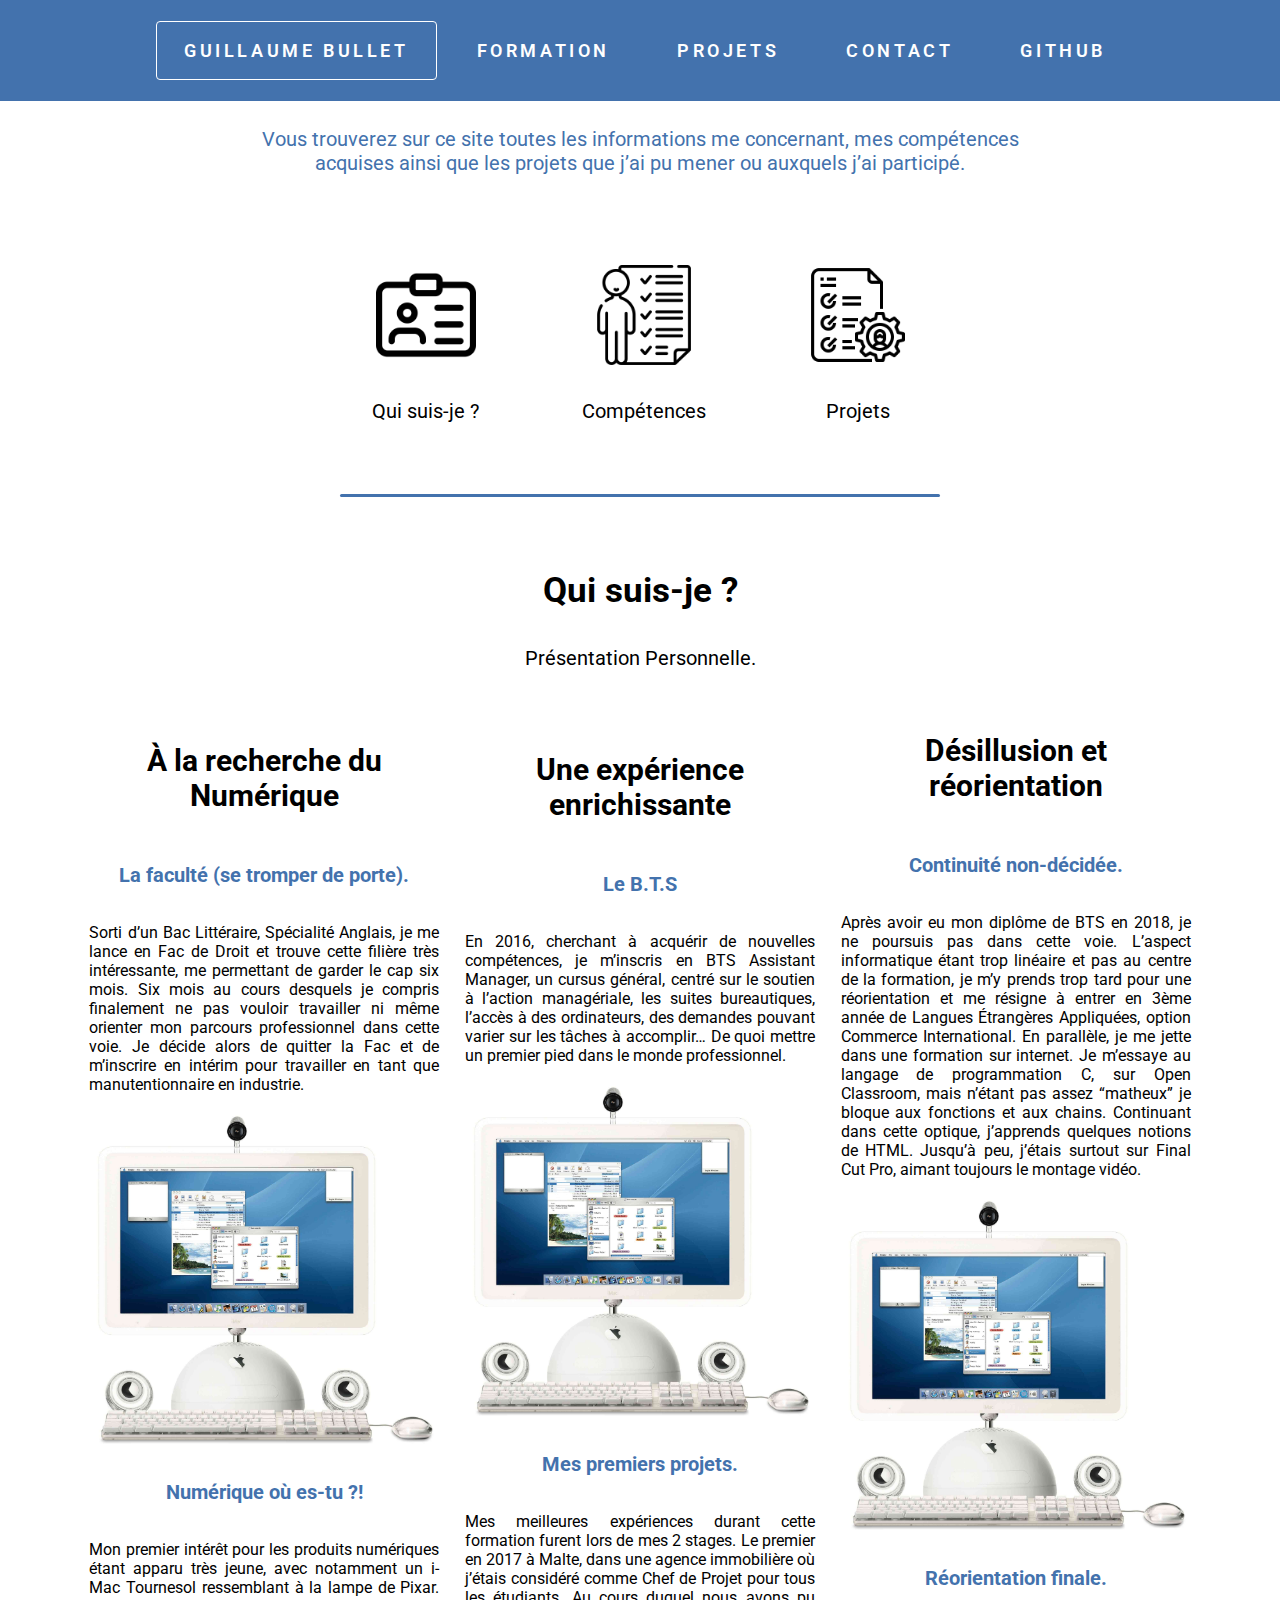
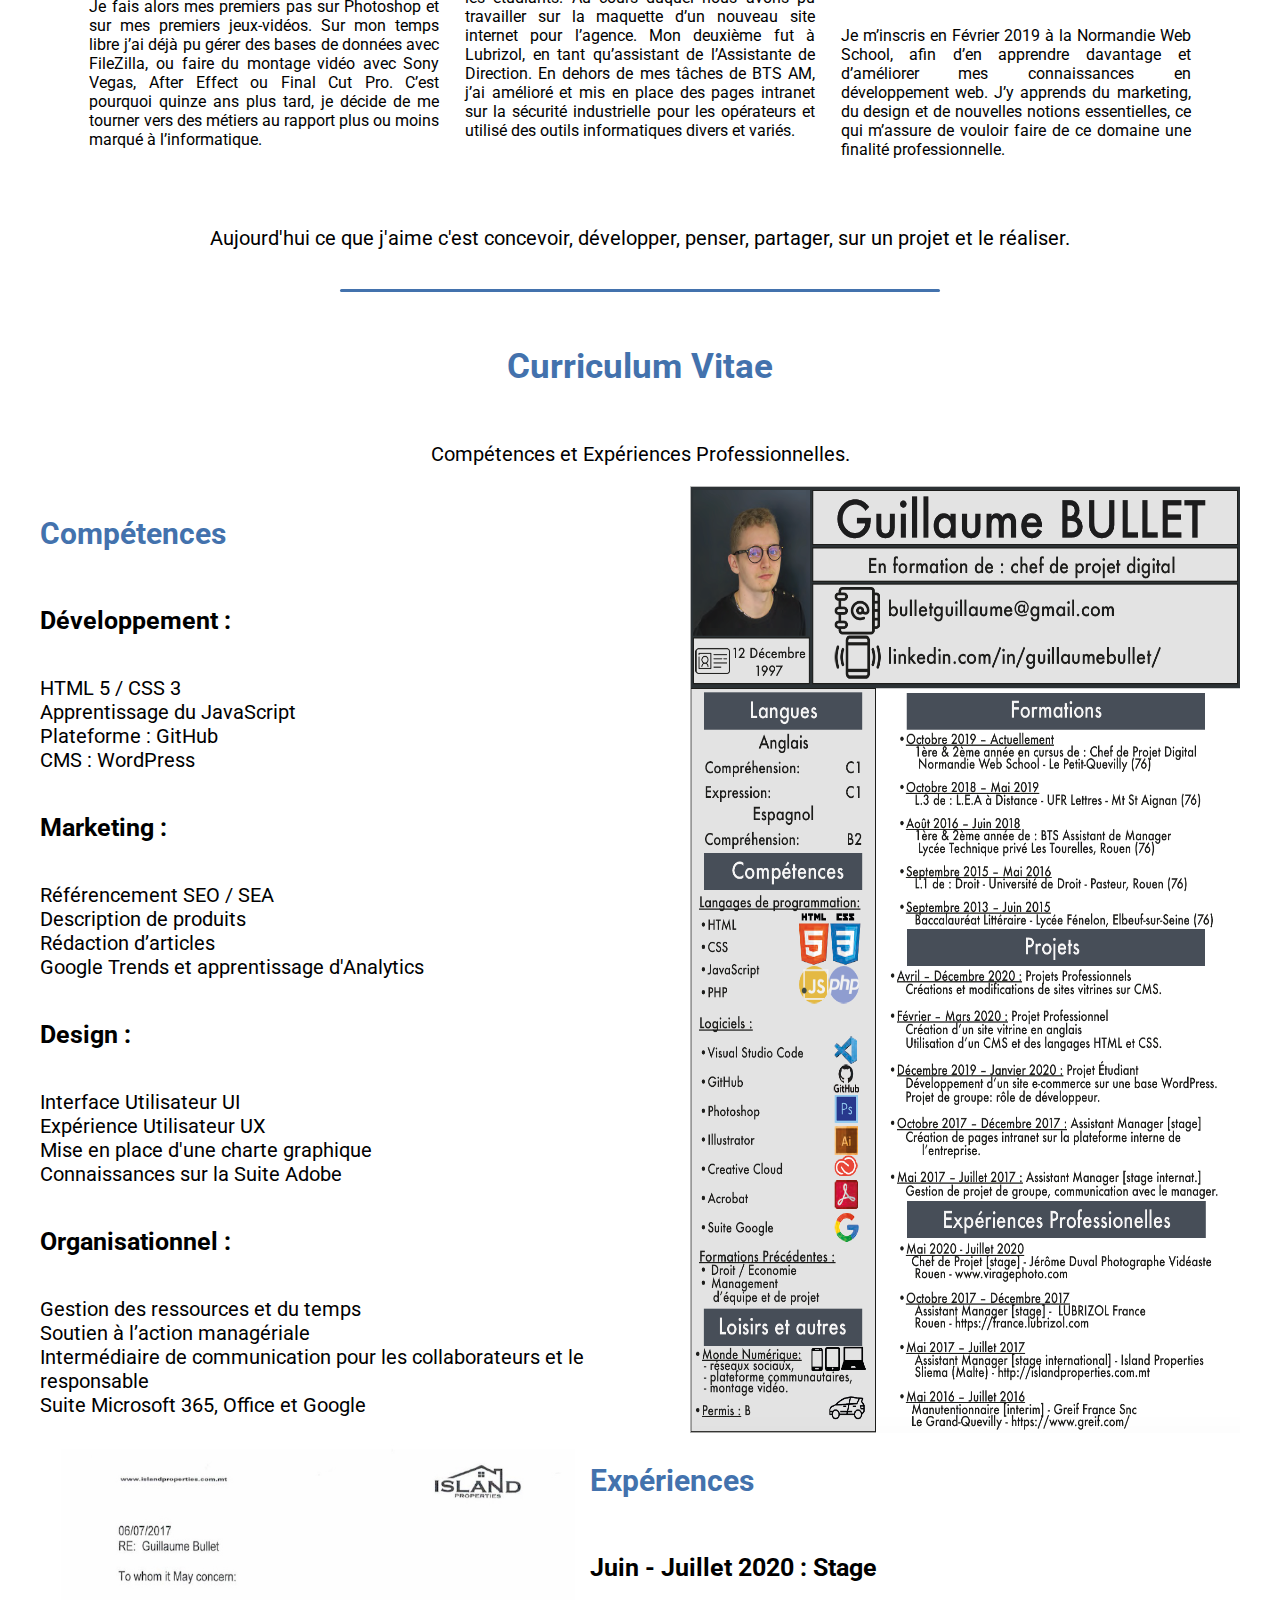
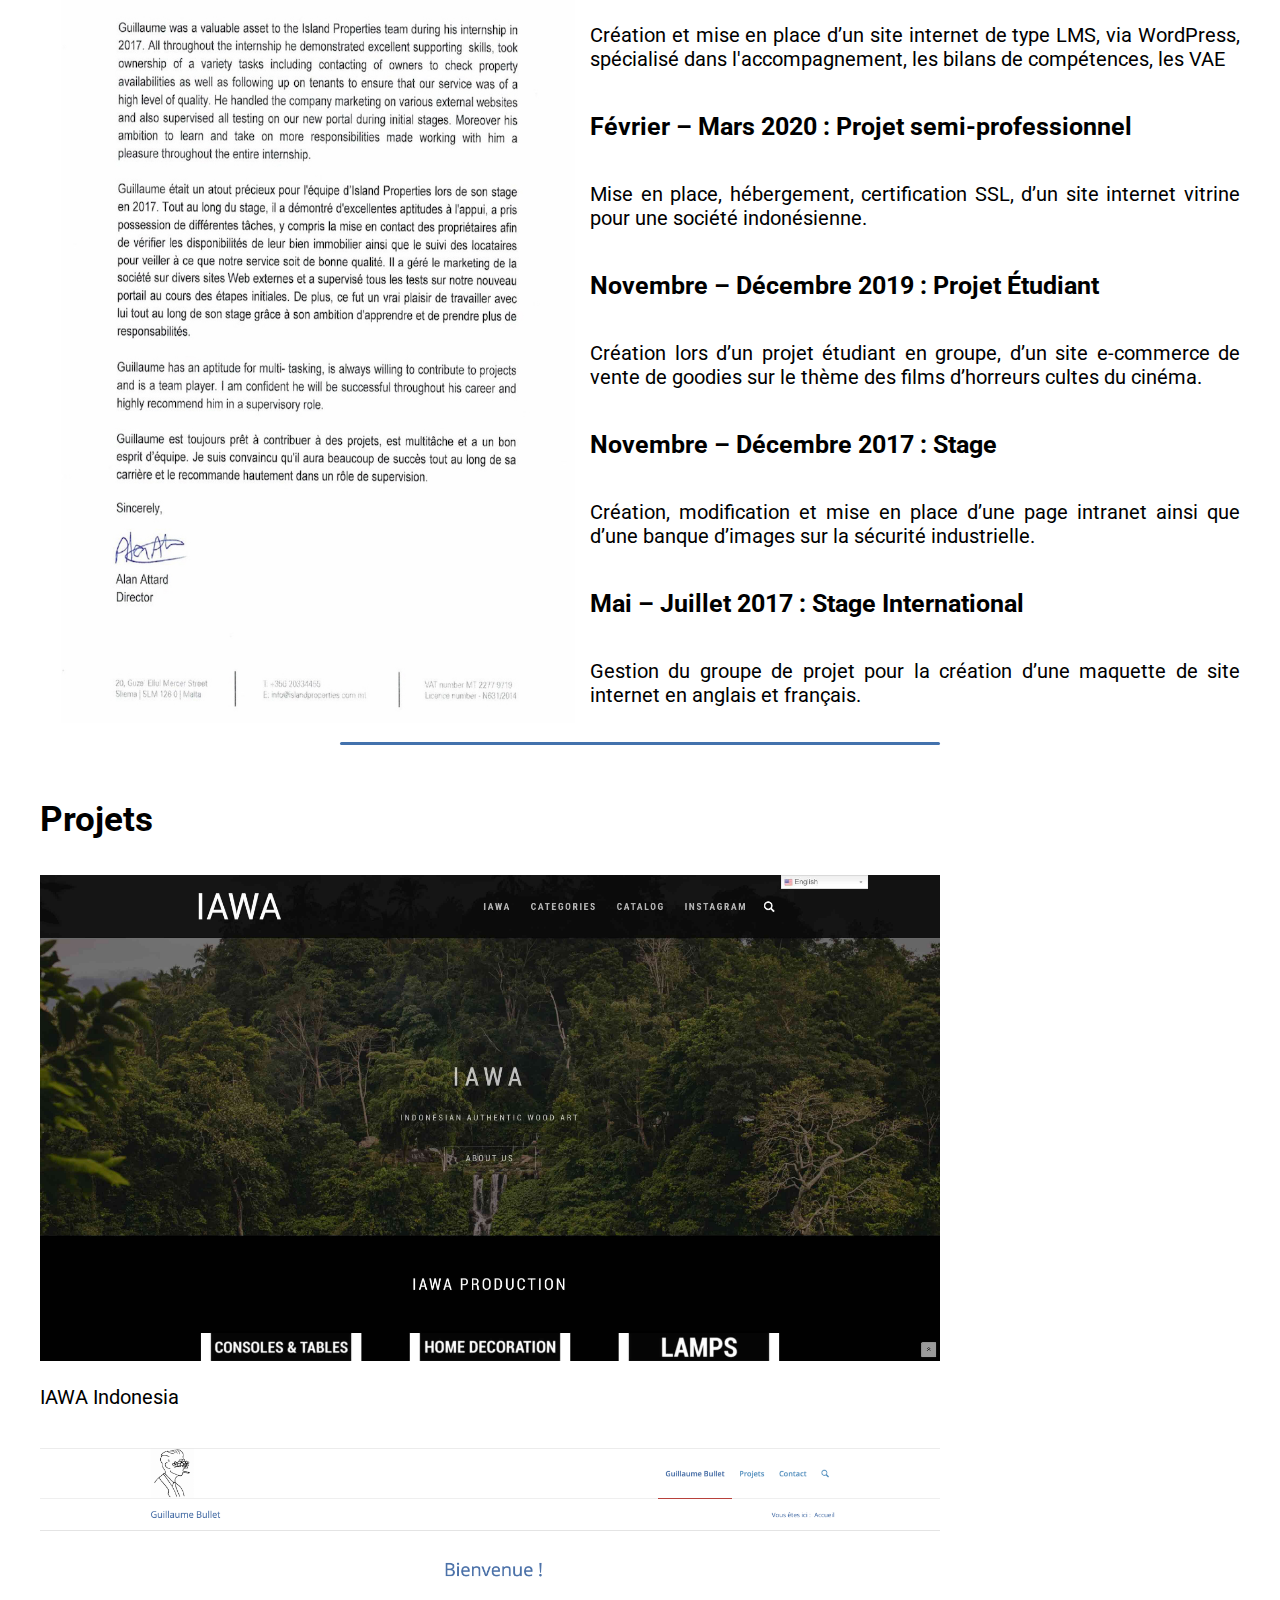
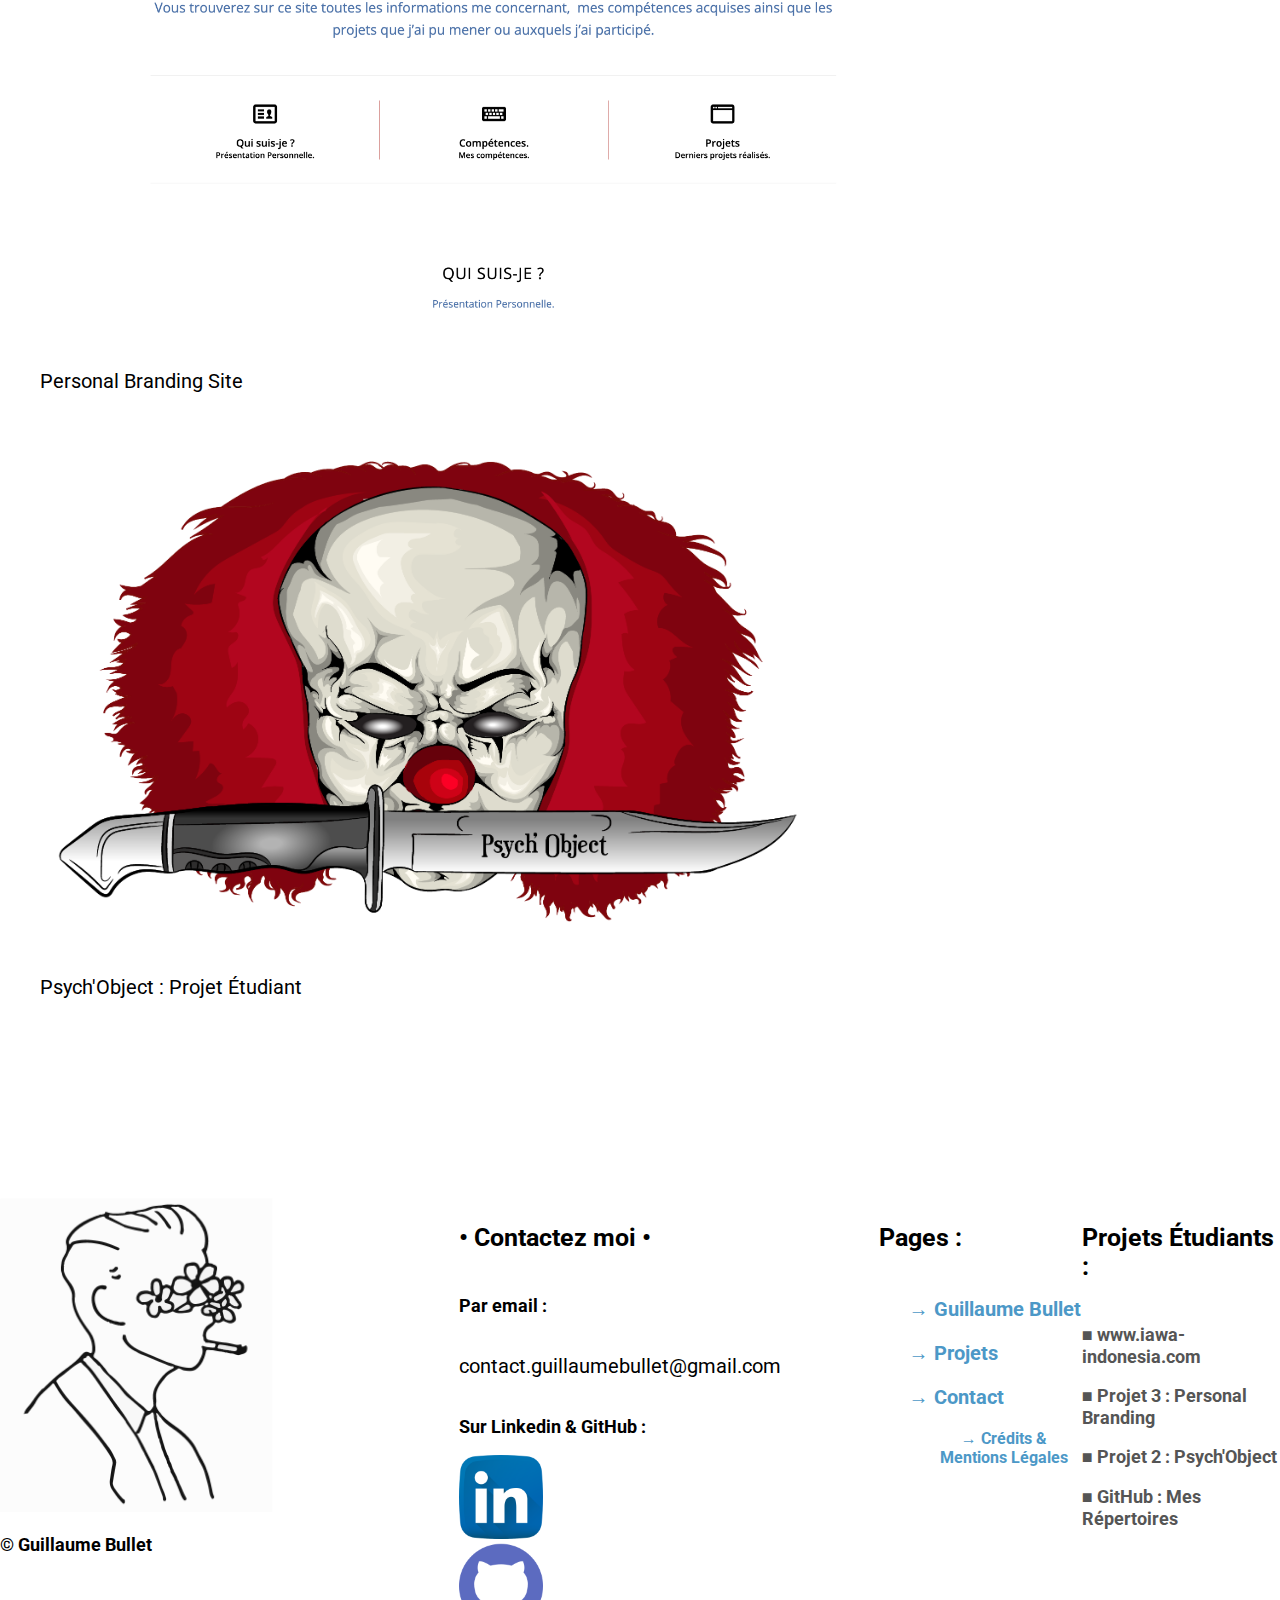
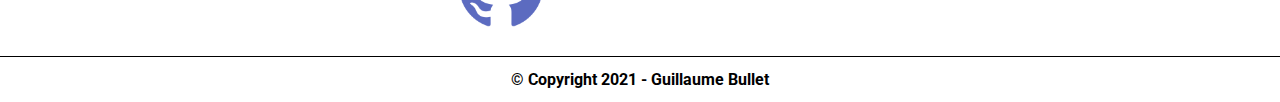
==== commit 8a1f973d: "remise à jour" ====
--- a/blocks.html
+++ b/blocks.html
@@ -12,249 +12,267 @@
     <!-- Media Queries -->
     <link rel="stylesheet" type="text/css" href="css/responsive_header_and_footer.css">
     <link rel="stylesheet" type="text/css" href="css/responsive_main.css">  
+    <link rel="stylesheet" type="text/css" href="blocks.css"> 
+    <link rel="stylesheet" type="text/css" href="headerNfooter.css">
     <!-- Favicon --> 
-    <link rel="icon" sizes="32x32" href="img/guillaume_bullet_favicon.png" type="image/png">
+    <link rel="icon" sizes="32x32" href="assets/img/guillaume_bullet_favicon.png" type="image/png">
     <!-- police google Roboto -->
     <link href="https://fonts.googleapis.com/css?family=Roboto&display=swap" rel="stylesheet">
+    <!-- scripts -->
+    <script type="text/javascript" src="src/scripts/stickyHeader.js"></script>
 </head>
 
 
 
 <body> 
-    <header>
-        <div id="topbar" class="topbar">
-            <div>
-                <a href="https://www.linkedin.com/in/guillaumebullet/" target="_blank"> <img id="img-logo" src="img/guillaume_bullet_logo.png" alt="guillaume bullet logo image"> </a>
-            </div>
-            <!-- Menu de navigation Principal -->
-            <div id="btn-nav1">
-                <p class="btn-nav"> <a href="index.html"> Guillaume Bullet </a> </p>
-            </div>
-            <div id="btn-nav2">
-                <p class="btn-nav"> <a href="projets.html"> Projets </a> </p>
-            </div>
-            <div id="btn-nav3">
-                <p class="btn-nav"> <a href="contact.html" > Contact </a> </p>
-            </div>
+
+    <!-- Menu Top Nav -->
+    <header id="wrapperMenuTopNav" class="sticky-header sticky">
+        <div id="header_wrapper">
+            <nav id="menuTopNav">
+                <ul>
+                    <li class="current_page_item"> <a href="index.html" accesskey="1" title=""> Guillaume Bullet </a> </li>
+                    <li> <a href="formation.html" target="_blank" accesskey="2" title=""> Formation </a> </li>
+                    <li> <a href="projets.html" accesskey="3" title=""> Projets </a> </li>
+                    <li> <a href="contact.html" accesskey="4" title=""> Contact </a> </li>
+                    <li> <a href="https://github.com/gbullet-nws" accesskey="5" title="" target="_blank"> GitHub </a> </li>
+                </ul>
+            </nav>
         </div>
     </header>
 
-
     <main>
 
-        <!-- Texte d'Accueil -->
+        <!-- 1ère Section -->
         <section>
-            <div class="texte-accueil"> 
-                <h1> Bienvenue ! </h1>
+            <!-- Texte d'Accueil -->
+            <div id="texte-accueil"> 
+                <h1> Guillaume BULLET </h1>
                 <p> Vous trouverez sur ce site toutes les informations me concernant,  mes compétences acquises ainsi que les projets que j’ai pu mener ou auxquels j’ai participé. </p>
                 <br>
             </div>
+            <!-- Navigation Accueil -->
+            <div class="container-type1">
+                <div class="sub-container-type1">
+                    <a href="#ancre-qsj"> <img class="img-nav-presentation" src="assets/img/guillaume_bullet_qui_suis_je_icon.png" alt="guillaume bullet icône de carte d'identité" > </a>
+                    <p> Qui suis-je ?</p>
+                </div> 
+                <div class="sub-container-type1">
+                    <a href="#ancre-competences"> <img class="img-nav-presentation" src="assets/img/guillaume_bullet_competences_icon.png" alt="guillaume bullet icône de cv "> </a>
+                    <p> Compétences </p>
+                </div>
+                <div class="sub-container-type1">
+                    <a href="#ancre-projets"> <img class="img-nav-presentation" src="assets/img/guillaume_bullet_projets_icon.png" alt="guillaume bullet icône de listing"> </a>
+                    <p> Projets </p>
+                </div>
+            </div>
         </section>
 
-
-        <!-- Menu de navigation de la page d'accueil -->
-        <section>
-            <div>
-                <nav class="nav-accueil">
-                    <ul id="grille-accueil">
-                        <li id="qsj" class="btn-nav-accueil"> 
-                            <a href="#ancre-qsj"> <img class="img-nav-accueil" src="img/guillaume_bullet_qui_suis_je_icon.png" alt="guillaume bullet icône de carte d'identité" > </a>
-                            <p> Qui suis-je ?</p>
-                        </li>
-                        <li id="cpt" class="btn-nav-accueil"> 
-                            <a href="#ancre-competences"> <img class="img-nav-accueil" src="img/guillaume_bullet_competences_icon.png" alt="guillaume bullet icône de cv "> </a>
-                            <p> Compétences </p>
-                        </li>
-                        <li id="prj" class="btn-nav-accueil"> 
-                            <a href="#ancre-projets"> <img class="img-nav-accueil" src="img/guillaume_bullet_projets_icon.png" alt="guillaume bullet icône de listing"> </a>
-                            <p> Projets </p>
-                        </li>
-                    </ul>
-                </nav>
-            </div>
-        </section >
-
-    <!--séparateur à modifier-->
-    <br> <hr> <br>
-
-        <!-- Présentation Personnelle -->
-        <section>
-            <article>  
-                <div class="titre-section" id="ancre-qsj">
-                    <br> <h2> Qui suis-je ? </h2>
-                    <p> Présentation Personnelle.</p> 
-                </div>
-                <div class="section-presentation" id="grille-presentation"> 
-                    <div class="s3-partie1">
-                        <div class="s3-titre1">
-                            <br> <h3> À la recherche du Numérique </h3>
-                        </div>
-                        <div class="s3-texte1">
-                            <h4> La faculté (se tromper de porte). </h4>
-                            <p> Sorti d’un Bac Littéraire, Spécialité Anglais, je me lance en Fac de Droit et 
-                                trouve cette filière très intéressante, me permettant de garder le cap six mois. 
-                                Six mois au cours desquels je compris finalement ne pas vouloir  travailler ni même 
-                                orienter mon parcours professionnel dans cette voie. Je décide alors de quitter la Fac 
-                                et de m’inscrire en intérim pour travailler en tant que manutentionnaire en industrie. </p>
-                        </div>
-                        <div>
-                            <img id="img-imac" src="img/guillaume_bullet_imac_tournesol.jpg" alt="guillaume bullet image d'iMac Tournesol Apple MacIntosh">
-                        </div>
-                        <div class="s3-texte1">
-                            <h4> Numérique où es-tu ?! </h4>
-                            <p> Mon premier intérêt pour les produits numériques étant apparu très jeune, avec notamment
-                                un i-Mac Tournesol ressemblant à la lampe de Pixar. Je fais alors mes premiers pas sur Photoshop 
-                                et sur mes premiers jeux-vidéos. Sur mon temps libre j’ai déjà pu gérer des bases de données avec FileZilla, 
-                                ou faire du montage vidéo avec Sony Vegas, After Effect ou Final Cut Pro. C’est pourquoi quinze ans plus tard, 
-                                je décide de me tourner vers des métiers au rapport plus ou moins marqué à l’informatique. </p> <br>
-                        </div>
-                    </div>
-                    <div class="s3-partie2">
-                        <div class="s3-titre2">
-                            <br> <h3> Une expérience enrichissante </h3>
-                        </div>
-                        <div class="s3-texte2">
-                            <h4> Le B.T.S </h4>
-                            <p> En 2016, cherchant à acquérir de nouvelles compétences, je m’inscris en BTS Assistant Manager, un cursus général,
-                                centré sur le soutien à l’action managériale, les suites bureautiques, l’accès à des ordinateurs, des demandes pouvant
-                                varier sur les tâches à accomplir… De quoi mettre un premier pied dans le monde professionnel. </p>
-                        </div>
-                        <div>
-                            <img id="img-btsam" src="img/guillaume_bullet_bts_assistant_manager.jpg" alt="guillaume bullet dessin d'un assistant manager">
-                        </div>
-                        <div class="s3-texte2">
-                            <h4> Mes premiers projets. </h4>
-                                <p> Mes meilleures expériences durant cette formation furent lors de mes 2 stages. Le premier en 2017 à Malte, dans une agence 
-                                immobilière où j’étais considéré comme Chef de Projet pour tous les étudiants. Au cours duquel nous avons pu travailler sur 
-                                la maquette d’un nouveau site internet pour l’agence. Mon deuxième fut à Lubrizol, en tant qu’assistant de l’Assistante de Direction. 
-                                En dehors de mes tâches de BTS AM, j’ai amélioré et mis en place des pages intranet sur la sécurité industrielle pour les opérateurs et
-                                utilisé des outils informatiques divers et variés. </p>
-                        </div>
-                    </div>
-                    <div class="s3-partie3"> 
-                        <div class="s3-titre3">
-                            <br> <h3> Désillusion et Réorientation </h3>
-                        </div>
-                        <div class="s3-texte3">
-                            <h4> Continuité non-décidée. </h4>
-                            <p> Après avoir eu mon diplôme de BTS en 2018, je ne poursuis pas dans cette voie. L’aspect informatique étant trop linéaire et pas 
-                                au centre de la formation, je m’y prends trop tard pour une réorientation et me résigne à entrer en 3ème année de Langues Étrangères Appliquées, 
-                                option Commerce International. En parallèle, je me jette dans une formation sur internet. Je m’essaye au langage de programmation C, sur Open Classroom, 
-                                mais n’étant pas assez “matheux” je bloque aux fonctions et aux chains. Continuant dans cette optique, j’apprends quelques notions de HTML. 
-                                Jusqu’à peu, j’étais surtout sur Final Cut Pro, aimant toujours le montage vidéo. </p>
-                        </div>
-                        <div>
-                            <img id="img-nws" src="img/normandie_web_school_formations.jpg" alt="guillaume bullet photo et description de la Normandie Web School">
-                        </div>
-                        <div class="s3-texte3">
-                            <h4> Réorientation finale. </h4>
-                            <p> Je m’inscris en Février 2019 à la Normandie Web School, afin d’en apprendre davantage et d’améliorer mes connaissances en développement web. 
-                                J’y apprends du marketing, du design et de nouvelles notions essentielles, ce qui m’assure de vouloir faire de ce domaine 
-                                une finalité professionnelle. </p>
-                        </div>
-                    </div>
-                </div>
-                <div class="ccl-presentation"> 
-                    <br> <p> Aujourd'hui ce que j'aime c'est développer, échanger, partager, sur un projet et le réaliser. </p>
-                </div>
-            </article>
+        <!--séparateur-->
+        <hr><br><br>
+
+         <!-- 2ème section-->
+        <section class="wrapper-type2">
+            <!-- Titre Présentation Personnelle -->
+            <div class="container-type2-title" id="ancre-qsj">
+                <h2> Qui suis-je ? </h2>
+                <p> Présentation Personnelle.</p> 
+            </div>
+
+            <!-- Blocks Présentation Personnelle -->
+            <div class="sub-wrapper-type2"> 
+
+                <!-- Colonne de gauche -->
+                <div class="container-type2">
+                    <div class="container-type2-title">
+                        <h3> À la recherche du Numérique </h3>
+                    </div>
+                    <div class="sub-container-type2">
+                        <h4 class="sub-container-type2-title"> La faculté (se tromper de porte). </h4>
+                        <p class="sub-container-type2-paragraph"> Sorti d’un Bac Littéraire, Spécialité Anglais, je me lance en Fac de Droit et 
+                            trouve cette filière très intéressante, me permettant de garder le cap six mois. 
+                            Six mois au cours desquels je compris finalement ne pas vouloir  travailler ni même 
+                            orienter mon parcours professionnel dans cette voie. Je décide alors de quitter la Fac 
+                            et de m’inscrire en intérim pour travailler en tant que manutentionnaire en industrie. </p>
+                    </div>
+                    <div class="">
+                        <img class="container-type2-img1" src="assets/img/guillaume_bullet_imac_tournesol.jpg" alt="guillaume bullet image d'iMac Tournesol Apple MacIntosh">
+                    </div>
+                    <div class="sub-container-type2">
+                        <h4 class="sub-container-type2-title"> Numérique où es-tu ?! </h4>
+                        <p class="sub-container-type2-paragraph"> Mon premier intérêt pour les produits numériques étant apparu très jeune, avec notamment
+                            un i-Mac Tournesol ressemblant à la lampe de Pixar. Je fais alors mes premiers pas sur Photoshop 
+                            et sur mes premiers jeux-vidéos. Sur mon temps libre j’ai déjà pu gérer des bases de données avec FileZilla, 
+                            ou faire du montage vidéo avec Sony Vegas, After Effect ou Final Cut Pro. C’est pourquoi quinze ans plus tard, 
+                            je décide de me tourner vers des métiers au rapport plus ou moins marqué à l’informatique. </p> <br>
+                    </div>
+                </div>
+
+                <!-- Colonne centrale -->          
+                <div class="container-type2">
+                    <div class="container-type2-title">
+                        <h3> Une expérience enrichissante </h3>
+                    </div>
+                    <div class="sub-container-type2">
+                        <h4 class="sub-container-type2-title"> Le B.T.S </h4>
+                        <p class="sub-container-type2-paragraph"> En 2016, cherchant à acquérir de nouvelles compétences, je m’inscris en BTS Assistant Manager, 
+                            un cursus général, centré sur le soutien à l’action managériale, les suites bureautiques, l’accès à des ordinateurs, 
+                            des demandes pouvant varier sur les tâches à accomplir… De quoi mettre un premier pied dans le monde professionnel. </p>
+                    </div>
+                    <div class="">
+                        <img class="container-type2-img1" src="assets/img/guillaume_bullet_imac_tournesol.jpg" alt="guillaume bullet image d'iMac Tournesol Apple MacIntosh">
+                    </div>
+                    <div class="sub-container-type2">
+                        <h4 class="sub-container-type2-title"> Mes premiers projets. </h4>
+                        <p class="sub-container-type2-paragraph"> Mes meilleures expériences durant cette formation furent lors de mes 2 stages. 
+                            Le premier en 2017 à Malte, dans une agence immobilière où j’étais considéré comme Chef de Projet pour tous les étudiants. 
+                            Au cours duquel nous avons pu travailler sur la maquette d’un nouveau site internet pour l’agence. Mon deuxième fut à Lubrizol, 
+                            en tant qu’assistant de l’Assistante de Direction. En dehors de mes tâches de BTS AM, j’ai amélioré et mis en place des pages intranet 
+                            sur la sécurité industrielle pour les opérateurs et utilisé des outils informatiques divers et variés. </p> <br>
+                    </div>
+                </div>
+
+                 <!-- Colonne de droite -->
+                <div class="container-type2">
+                    <div class="container-type2-title">
+                        <h3> Désillusion et réorientation </h3>
+                    </div>
+                    <div class="sub-container-type2">
+                        <h4 class="sub-container-type2-title"> Continuité non-décidée. </h4>
+                        <p class="sub-container-type2-paragraph"> Après avoir eu mon diplôme de BTS en 2018, je ne poursuis pas dans cette voie. L’aspect informatique étant trop linéaire et pas 
+                            au centre de la formation, je m’y prends trop tard pour une réorientation et me résigne à entrer en 3ème année de Langues Étrangères Appliquées, 
+                            option Commerce International. En parallèle, je me jette dans une formation sur internet. Je m’essaye au langage de programmation C, sur Open Classroom, 
+                            mais n’étant pas assez “matheux” je bloque aux fonctions et aux chains. Continuant dans cette optique, j’apprends quelques notions de HTML. 
+                            Jusqu’à peu, j’étais surtout sur Final Cut Pro, aimant toujours le montage vidéo.  </p>
+                    </div>
+                    <div class="">
+                        <img class="container-type2-img1" src="assets/img/guillaume_bullet_imac_tournesol.jpg" alt="guillaume bullet image d'iMac Tournesol Apple MacIntosh">
+                    </div>
+                    <div class="sub-container-type2">
+                        <h4 class="sub-container-type2-title"> Réorientation finale. </h4>
+                        <p class="sub-container-type2-paragraph"> 
+                            Je m’inscris en Février 2019 à la Normandie Web School, afin d’en apprendre davantage et d’améliorer mes connaissances en développement web. 
+                            J’y apprends du marketing, du design et de nouvelles notions essentielles, ce qui m’assure de vouloir faire de ce domaine 
+                            une finalité professionnelle. </p> <br>
+                    </div>
+                </div>
+            </div>
+
+            <!-- Conclusion de la prés. personnelle -->
+            <div id="ccl-presentation"> 
+                <p> Aujourd'hui ce que j'aime c'est concevoir, développer, penser, partager, sur un projet et le réaliser. </p>
+            </div>
+
         </section>
+
 
         <!-- séparateur -->
     <br> <hr> <br>
 
-        <!-- Compétences -->
+
+        <section class="wrapper-type2">
+            <!-- Titre de section -->
+            <div class="container-type1-column">
+                <h2 id="ancre-competences" class="bleu"> Curriculum Vitae </h2>
+                <p> Compétences et Expériences Professionnelles.</p>
+            </div>
+
+            <div>
+                <!-- Compétences -->
+                <div class="container-type1">
+                    <div class="sub-container-type2">
+                        <h3 class="bleu"> Compétences </h3>
+                        <h4> Développement : </h4>
+                        <ul>
+                            <li> HTML 5 / CSS 3 </li>
+                            <li> Apprentissage du JavaScript </li>
+                            <li> Plateforme : GitHub </li>
+                            <li> CMS : WordPress </li>
+                        </ul>
+                        <h4> Marketing : </h4>
+                        <ul>
+                            <li> Référencement SEO / SEA </li>
+                            <li> Description de produits </li>
+                            <li> Rédaction d’articles </li>
+                            <li> Google Trends et apprentissage d'Analytics </li>
+                        </ul>
+                        <h4> Design : </h4>
+                        <ul>
+                            <li> Interface Utilisateur UI </li>
+                            <li> Expérience Utilisateur UX </li>
+                            <li> Mise en place d'une charte graphique </li>
+                            <li> Connaissances sur la Suite Adobe </li>
+                        </ul>
+                        <h4> Organisationnel : </h4>
+                        <ul>
+                            <li> Gestion des ressources et du temps <br> </li>
+                            <li> Soutien à l’action managériale <br> </li>
+                            <li> Intermédiaire de communication pour les collaborateurs et le responsable <br> </li> 
+                            <li> Suite Microsoft 365, Office et Google </li>
+                        </ul>
+                    </div>
+
+                    <!-- C V -->
+                    <div class="sub-container-type2-row">
+                        <img class="container-type2-img2" src="assets/img/guillaume_bullet_cv_web.png" alt="guillaume bullet cv pour le web">
+                    </div>
+                </div>
+                <div class="sub-container-type2-row-reverse">
+                    <!-- Expériences -->
+                    <div class="">
+                        <div class=" sub-container-type2">
+                            <h3 class="bleu"> Expériences </h3>
+                            <h4> Juin - Juillet 2020 : Stage  </h4>
+                            <ul>
+                                <li> Création et mise en place d’un site internet de type LMS, via WordPress, spécialisé dans l'accompagnement, les bilans de compétences, les VAE</li>
+                            </ul>
+                            <h4> Février – Mars 2020 : Projet semi-professionnel </h4>
+                            <ul>
+                                <li> Mise en place, hébergement, certification SSL, d’un site internet vitrine pour une société indonésienne.</li>
+                            </ul>
+                            <h4> Novembre – Décembre 2019 : Projet Étudiant </h4>
+                            <ul>
+                                <li> Création lors d’un projet étudiant en groupe, d’un site e-commerce de vente de goodies sur le thème des films d’horreurs cultes du cinéma. </li>
+                            </ul>
+                            <h4> Novembre – Décembre 2017 : Stage </h4>
+                            <ul>
+                                <li> Création, modification et mise en place d’une page intranet ainsi que d’une banque d’images sur la sécurité industrielle. </li>
+                            </ul>
+                            <h4> Mai – Juillet 2017 : Stage International </h4>
+                            <ul>
+                                <li> Gestion du groupe de projet pour la création d’une maquette de site internet en anglais et français. </li>
+                            </ul>
+                        </div>
+                    </div>
+
+                    <!-- Lettre de recommandation -->
+                    <div class="sub-container-type2-row">
+                        <img class="container-type2-img2" src="assets/img/guillaume_bullet_lettre_de_recommandation_island_properties.jpg" alt="guillaume bullet lettre de recommandation d'Island Properties">
+                    </div>
+
+                </div>
+            </div>
+
+            
+
+        </section>
+
+       <br> <hr> <br>
+        
         <section>
-            <div>
-                <div class="titre-section">
-                    <h2 id="ancre-competences"> Curriculum Vitae </h2>
-                    <p> Compétences et Expériences Professionnelles.</p>
-                </div>
-                <div id="grille-competences">
-                    <div class="col2-lin1">
-                        <img id="img-cv" src="img/guillaume_bullet_cv_web.png" alt="guillaume bullet cv pour le web">
-                    </div>
-                    <div class="col1-lin1">
-                        <div class="liste-cpt">
-                            <h3> Compétences </h3>
-                            <h4> Développement : </h4>
-                            <ul>
-                                <li> HTML 5 / CSS 3 </li>
-                                <li> Apprentissage du JavaScript </li>
-                                <li> Plateforme : GitHub </li>
-                                <li> CMS : WordPress </li>
-                            </ul>
-                            <h4> Marketing : </h4>
-                            <ul>
-                                <li> Référencement SEO / SEA </li>
-                                <li> Description de produits </li>
-                                <li> Rédaction d’articles </li>
-                                <li> Google Trends et apprentissage d'Analytics </li>
-                            </ul>
-                            <h4> Design : </h4>
-                            <ul>
-                                <li> Interface Utilisateur UI </li>
-                                <li> Expérience Utilisateur UX </li>
-                                <li> Mise en place d'une charte graphique </li>
-                                <li> Connaissances sur la Suite Adobe </li>
-                            </ul>
-                            <h4> Organisationnel : </h4>
-                            <ul>
-                                <li> Gestion des ressources et du temps <br> </li>
-                                <li> Soutien à l’action managériale <br> </li>
-                                <li> Intermédiaire de communication pour les collaborateurs et le responsable <br> </li> 
-                                <li> Suite Microsoft 365, Office et Google </li>
-                            </ul>
-                        </div>
-                    </div>
-                    <div class="col2-lin2">
-                        <img id="img-ldr" src="img/guillaume_bullet_lettre_de_recommandation_island_properties.jpg" alt="guillaume bullet lettre de recommandation d'Island Properties">
-                    </div>
-                    <div class="liste-exp">
-                        <div class="col1-lin2">
-                            <h3> Expériences </h3>
-                            <h4> Juin - Juillet 2020 : Stage  </h4>
-                            <ul>
-                                <li> Création et mise en place d’un site internet de type LMS, via WordPress, spécialisé dans l'accompagnement, les bilans de compétences, les VAE</li>
-                            </ul>
-                            <h4> Février – Mars 2020 : Projet semi-professionnel </h4>
-                            <ul>
-                                <li> Mise en place, hébergement, certification SSL, d’un site internet vitrine pour une société indonésienne.</li>
-                            </ul>
-                            <h4> Novembre – Décembre 2019 : Projet Étudiant </h4>
-                            <ul>
-                                <li> Création lors d’un projet étudiant en groupe, d’un site e-commerce de vente de goodies sur le thème des films d’horreurs cultes du cinéma. </li>
-                            </ul>
-                            <h4> Novembre – Décembre 2017 : Stage </h4>
-                            <ul>
-                                <li> Création, modification et mise en place d’une page intranet ainsi que d’une banque d’images sur la sécurité industrielle. </li>
-                            </ul>
-                            <h4> Mai – Juillet 2017 : Stage International </h4>
-                            <ul>
-                                <li> Gestion du groupe de projet pour la création d’une maquette de site internet en anglais et français. </li>
-                            </ul>
-                        </div>
-                    </div>
-                </div>
-            </div>
-        </section>
-
-       <br> <hr> <br>
-
-        <section>
-            <div id="ancre-projets" class="nav-projets">
+            <div id="ancre-projets" class="">
                 <h2> Projets </h2>
-                <div id="grille-projets">
-                    <div id="projets-nav-iawa">
-                        <a href="projet_iawa.html"> <img class="img-projets" id="img-projet-iawa" src="img/guillaume_bullet_iawa_indonesia_page_accueil.jpg" alt="guillaume bullet iawa indonesia page d'accueil"> </a>
+                <div class="">
+                    <div class="">
+                        <a href="projet_iawa.html"> <img class="img-projets" id="img-projet-iawa" src="assets/img/guillaume_bullet_iawa_indonesia_page_accueil.jpg" alt="guillaume bullet iawa indonesia page d'accueil"> </a>
                         <p id="titre-projet-iawa"> IAWA Indonesia </p> <br>
                     </div>
-                    <div id="projets-nav-3">
-                        <a href="projet_3.html"> <img class="img-projets" id="img-projet-3" src="img/guillaume_bullet_projet_3.png" alt="guillaume bullet site html et css page d'accueil"> </a>
+                    <div class="">
+                        <a href="projet_3.html"> <img class="img-projets" id="img-projet-3" src="assets/img/guillaume_bullet_projet_3.png" alt="guillaume bullet site html et css page d'accueil"> </a>
                         <p id="titre-projet-3"> Personal Branding Site </p> <br>
                     </div>
-                    <div id="projets-nav-2">
-                        <a href="projet_psychobject.html"> <img class="img-projets" id="img-projets-2" src="img/guillaume_bullet_psychobject_logo.png" alt="guillaume bullet site Psych'Object page d'accueil"> </a>
+                    <div class="">
+                        <a href="projet_psychobject.html"> <img class="img-projets" id="img-projets-2" src="assets/img/guillaume_bullet_psychobject_logo.png" alt="guillaume bullet site Psych'Object page d'accueil"> </a>
                         <p id="titre-projet-2"> Psych'Object : Projet Étudiant </p> <br>
                     </div>
                 </div>
@@ -267,23 +285,27 @@
 
 
     <footer>
-        <div id="grille-footer" class="grille-footer">
-            <div class="footer-bloc1">
-                <a href="https://www.linkedin.com/in/guillaume-bullet/"> <img id="logo-footer" class="logo-footer" src="img/guillaume_bullet_logo.png" alt="guillaume bullet image logo"> </a>
+        <div class="container-type1">
+            <!-- Colonne 1 footer -->
+            <div class="">
+                <a href="https://www.linkedin.com/in/guillaume-bullet/" target="_blank"> <img class="img-footer" src="assets/img/guillaume_bullet_logo.png" alt="guillaume bullet image logo"> </a>
                 <h5> © Guillaume Bullet </h5>
             </div>
-            <div class="footer-bloc2">
+
+            <!-- Colonne 2 footer -->
+            <div class="sub-container-type2">
                 <h4> • Contactez moi • </h4>
                 <h5> Par email : </h5>
                 <p> contact.guillaumebullet@gmail.com </p>
                 <h5> Sur Linkedin & GitHub : </h5>
-                <a target="_blank" href="https://www.linkedin.com/in/guillaume-bullet/"> <img class="linkedin-logo" src="img/guillaume_bullet_linkedin_logo.png" alt="guillaume bullet logo de linkedin"> </a>
-                <a target="_blank" href="https://github.com/gbullet-nws"> <img class="github-logo" src="img/guillaume_bullet_github_logo.png" alt="guillaume bullet logo de github"> </a>
-            </div>
-            <!-- Menu de navigation Principal -->
-            <div class="footer-bloc3">
+                <a target="_blank" href="https://www.linkedin.com/in/guillaume-bullet/"> <img class="img-footer-type2" src="assets/img/guillaume_bullet_linkedin_logo.png" alt="guillaume bullet logo de linkedin"> </a>
+                <a target="_blank" href="https://github.com/gbullet-nws"> <img class="img-footer-type2" src="assets/img/guillaume_bullet_github_logo.png" alt="guillaume bullet logo de github"> </a>
+            </div>
+
+            <!-- Colonne 3 footer -->
+            <div class="sub-container-type2">
                 <h4> Pages : </h4>
-                <nav class="menu-nav-footer"> 
+                <nav class=""> 
                     <ul>
                         <li class="btn-nav-footer">
                             <h4> <a href="index.html"> → Guillaume Bullet </a> </h4> 
@@ -300,7 +322,9 @@
                     </ul>
                 </nav>
             </div>
-            <div class="footer-bloc4">
+
+            <!-- Colonne 4 footer -->
+            <div class="sub-container-type2">
                 <h4> Projets Étudiants : </h4>
                 <nav class="menu-projets-footer"> 
                     <ul>
@@ -320,7 +344,7 @@
                 </nav>
             </div>
         </div>
-        <div class="socket">
+        <div id="socketFooter">
             <h6> © Copyright 2021 - Guillaume Bullet </h6>
         </div>
     </footer>
--- a/css/style.css
+++ b/css/style.css
@@ -1,21 +1,41 @@
 /**/ /**/ /* GÉNÉRAL */ /**/ /**/
+@import url('https://fonts.googleapis.com/css2?family=Roboto&display=swap');
 
 /* retire la marge auto et change la police */
-html, body {
+html, body 
+{
     margin: 0px;
     padding: 0px;
     font-family: 'Roboto', sans-serif;
 }
+
+/* MAIN */
+main
+{
+    width: 1200px;
+    margin: 0 auto;
+}
+
+@media (max-width: 1200px)
+{
+    main
+    {
+        width: 100%;
+    }
+}
+
 /* Modifie les tailles des titres et paragraphes */
 /* 1er Titre de la page */
-h1 {
+h1 
+{
     font-size: 40px;
     margin-block-start: 1em;
     margin-block-end: 1em;
     text-align: center;
 }
 /* Titres de sections */
-h2 {
+h2 
+{
     font-size: 35px;
     margin-block-start: 1em;
     margin-block-end: 1em;
@@ -27,13 +47,15 @@
     margin-block-end: 1em;
 }
 /* Utilisé dans main et footer */
-h4 {
+h4 
+{
     font-size: 25px;
     margin-block-start: 1em;
     margin-block-end: 1em;
 }
 /* Utilisé pour le footer */
-h5 {
+h5 
+{
     font-size: 18px;
     margin-block-start: 1em;
     margin-block-end: 1em;
@@ -45,7 +67,8 @@
     margin-block-end: 0em;
 }
 /* taille de la police des paragraphes */
-p {
+p 
+{
     font-size: 20px;
 }
 /* décor. des liens */
@@ -54,26 +77,33 @@
     color: #4c98c7;
 }
 /* modifie ul et li sur la taille et décor. de texte */
-ul {
+ul 
+{
     padding-inline-start: 0px;
     padding-inline-end: 0px;
     text-decoration: none;
     list-style-type: none;
 }
-li {
+li 
+{
     font-size: 20px;
     text-decoration: none;
     list-style-type: none;
 }
 
 /* Séparateur de base custom (préférable) */
-hr {
-    border: 2px solid #4272ad;
+hr 
+{
+    border: 0px;
+    border-radius: 8px;
+    height: 3px;
+    background-color: #4372ad;
     width: 50%;
     margin: auto;
 }
 /* Séparateur fait main */
-.separateur {
+.separateur 
+{
     background: #ffffff; 
     text-align: center;
     width: 50%;
@@ -86,74 +116,6 @@
 /* - - - - - - - - - - - - - - - - - - - - - - - - - - - - - - - - - - - - - - - - - - */
 /* - - - - - - - - - - - - - - - - - - - - - - - - - - - - - - - - - - - - - - - - - - */
 
-
-
-/**/ /**/ /**/ /**/ /* HEADER & FOOTER */ /**/ /**/ /**/ /**/
-
-/**/ /**/ /* HEADER */ /**/ /**/
-
-/* Header = Menu de Navigation */
-
-/* Grille du header */
-#topbar {
-    display: grid;
-      /* configuration de la grille en 3 colonnes */
-      grid-template-columns: 20% auto auto auto 20%;
-      grid-auto-rows: 1fr; 
-      grid-column-gap: 2px;
-      grid-row-gap: 1px;
-}
-#img-logo {
-    grid-column: 1;
-}
-#btn-nav1 {
-    grid-column: 3;
-}
-#btn-nav2 {
-    grid-column: 4;
-}
-#btn-nav3 {
-    grid-column: 5;
-}
-/* fond et bordure du header */
-header div.topbar{
-    background-color: #fafafa;
-    border: 1px solid #e1e1e1; border-left: none; border-right: none; border-top: none;
-}
-/* logo du header */
-#img-logo {
-    width: 100%;
-    height: auto;
-    margin-left: 2%;
-    margin-top: 1%;
-    margin-bottom: 1%;
-    transition: 0.3s; 
-}
-/* animation du survol du logo */
-header div img:hover {
-    transform: scale(1.2, 1.2);
-}
-/* BOUTONS de Navigation */
-/* Design des boutons */
-header div div p.btn-nav{
-    text-align: center;
-    font-size: 16px;
-    padding-top: 10px;
-}
-/* modifie le visuel des liens des boutons */
-header div div p.btn-nav a{
-    text-decoration: none;
-    color: #4c98c7;
-}
-/* Ajoute un soulignement rouge lors du survol */
-header div div p.btn-nav a:hover{
-    transition: 0.5s;
-    text-decoration: underline #c73434;
-    color: #4272ad;
-}
-
-/* - - - - - - - - - - - - - - - - - - - - - - - - - - - - - - - - - - - - - - - - - - */
-/* - - - - - - - - - - - - - - - - - - - - - - - - - - - - - - - - - - - - - - - - - - */
 
 /**/ /**/ /* F00TER */ /**/ /**/
 
--- a/blocks.css
+++ b/blocks.css
@@ -0,0 +1,212 @@
+/* Général */
+.bleu
+{
+    color:#4372ad;
+}
+
+/* --- */ /* Texte d'accueil */ /* --- */
+#texte-accueil
+{
+    text-align: center;
+    color:#4372ad;
+    width: 70%;
+    margin: 0 auto;
+}
+
+/* --- */ /* images de navigation de la présentation */ /* --- */
+.img-nav-presentation
+{
+    width: 100px;
+    transition: 0.6s;
+    margin-bottom: 10px;
+}
+    .img-nav-presentation:hover
+    {
+        transform: scaleX(-1);
+    }
+
+/* --- */ /* Conclusion de la prés. personnelle */ /* --- */
+#ccl-presentation
+{
+    text-align: center;
+}
+
+/* --- */ /* images footer --> contact */ /* --- */
+.img-footer
+{
+    width: 60%;
+}
+.img-footer-type2
+{
+    width: 20%;
+}
+
+/* --- */ /* Éléments footer */ /* --- */
+#socketFooter
+{
+    width: 100%;
+    text-align: center;
+    border-top: solid;
+    border-width: 1px;
+    margin-top: 2vw;
+    padding-top: 1vw;
+    padding-bottom: 1vw;
+}
+
+
+
+/* --- */ /* -------------- */ /* --- */
+/* --- */ /* Wrapper type 1 */ /* --- */
+/* --- */ /* -------------- */ /* --- */
+.wrapper-type1
+{
+    display: flex;
+    flex-wrap: wrap;
+    justify-content: center;
+}
+    .sub-wrapper-type1
+    {
+        display: flex;
+        flex-wrap: wrap;
+        justify-content: center;
+    }
+
+/* --- */ /* Container type 1 */ /* --- */
+.container-type1
+{
+    display: flex;
+    flex-wrap: nowrap;
+    justify-content: center;
+}
+.container-type1-column
+{
+    display: flex;
+    flex-wrap: nowrap;
+    flex-direction: column;
+    margin: 0 auto;
+    text-align: center;
+}
+    .container-type1-title
+    {
+        text-align: center;
+        font-size: 20px;
+    }
+    .container-type1-sub-title
+    {
+        text-align: center;
+        font-size: 20px;
+    }
+    .container-type1-paragraph
+    {
+        color:#4372ad;
+        font-size: 16px;
+    }
+.sub-container-type1
+{
+    display: flex;
+    flex-direction: column;
+    text-align: center;
+    margin: 4vw;
+}
+.sub-container-type1-title
+{
+    font-size: 20px;
+    text-align: center;
+    color:#4372ad;
+}
+.sub-container-type1-paragraph
+{
+    color:black;
+}
+
+
+
+/* --- */ /* -------------- */ /* --- */
+/* --- */ /* Wrapper type 2 */ /* --- */
+/* --- */ /* -------------- */ /* --- */
+.wrapper-type2
+{
+    display: flex;
+    flex-direction: column;
+    justify-content: center;
+}
+    .sub-wrapper-type2
+    {
+        display: flex;
+        justify-content: center;
+        flex-wrap: wrap;
+    }
+
+/* --- */ /* Container type 2 */ /* --- */
+.container-type2
+{
+    display: flex;
+    flex-direction: column;
+    justify-content: center;
+    width: 350px;
+    margin: 1vw;
+}
+    .container-type2-title
+    {
+        text-align: center;
+        font-size: 26px;
+        text-align: center;
+    }
+    .container-type2-sub-title
+    {
+        text-align: center;
+        font-size: 20px;
+    }
+    .container-type2-paragraph
+    {
+        color:#4372ad;
+        font-size: 16px;
+        text-align: justify;
+    }
+    .container-type2-img1
+    {
+        width: 100%;
+        margin: 0 auto;
+        display: flex;
+    }
+    .container-type2-img2
+    {
+        width: 550px;
+        margin: 0 auto;
+        display: flex;
+    }   
+
+.sub-container-type2
+{
+    display: flex;
+    flex-direction: column;
+}
+.sub-container-type2-row
+{
+    display: flex;
+    flex-direction: row;
+    text-align: justify;
+}
+.sub-container-type2-row-reverse
+{
+    display: flex;
+    flex-direction: row-reverse;
+    text-align: justify;
+}
+    .sub-container-type2-title
+    {
+        font-size: 20px;
+        text-align: center;
+        color:#4372ad;
+    }
+    .sub-container-type2-paragraph
+    {
+        color:black;
+        font-size: 16px;
+        text-align: justify;
+    }
+
+
+
+
+/--- a/headerNfooter.css
+++ b/headerNfooter.css
@@ -0,0 +1,77 @@
+/*********************************************************************************/
+/*                                  Header                                       */
+/*********************************************************************************/
+#wrapperMenuTopNav
+{
+    padding: 0.3em 0em;
+    width: 100%;
+    background-color: #4372ad;
+    font-size: 16px;
+}
+
+/* Srticky */
+
+.sticky 
+{
+    position: fixed;
+    top: 0;
+    width: 100%
+}
+
+/* MenuNav */                                                                          
+
+#menuTopNav
+{
+    transition: 0.3;
+}
+    #menuTopNav ul
+    {
+        text-align: center;
+    }
+    #menuTopNav li
+    {
+        display: inline-block;
+    }
+        #menuTopNav li a, #menuTopNav li span
+        {
+            display: inline-block;
+            margin-left: 0.50em;
+            padding: 1em 1.5em;
+            letter-spacing: 0.20em;
+            text-decoration: none;
+            font-size: 0.90em;
+            font-weight: 600;
+            text-transform: uppercase;
+            outline: 0;
+            color: #ffffff;
+        }
+    #menuTopNav a:hover 
+    {
+        transform: scale(1.2);
+    }
+    #menuTopNav .current_page_item a
+    {
+        border: 1px solid #ffffff;
+        border-radius: 4px;
+    }
+
+    #menuTopNav li:hover a, #menu li.active a, #menu li.active span
+    {
+        text-decoration: none;
+    }
+
+@media (max-width: 1000px)
+{
+    #wrapperMenuTopNav
+    {
+        padding: 0em 0em;
+    }
+    #menuTopNav li a, #menuTopNav li span {
+        font-size: 12px;
+    }
+}
+
+/*********************************************************************************/
+/*                                  Footer                                       */
+/*********************************************************************************/
+
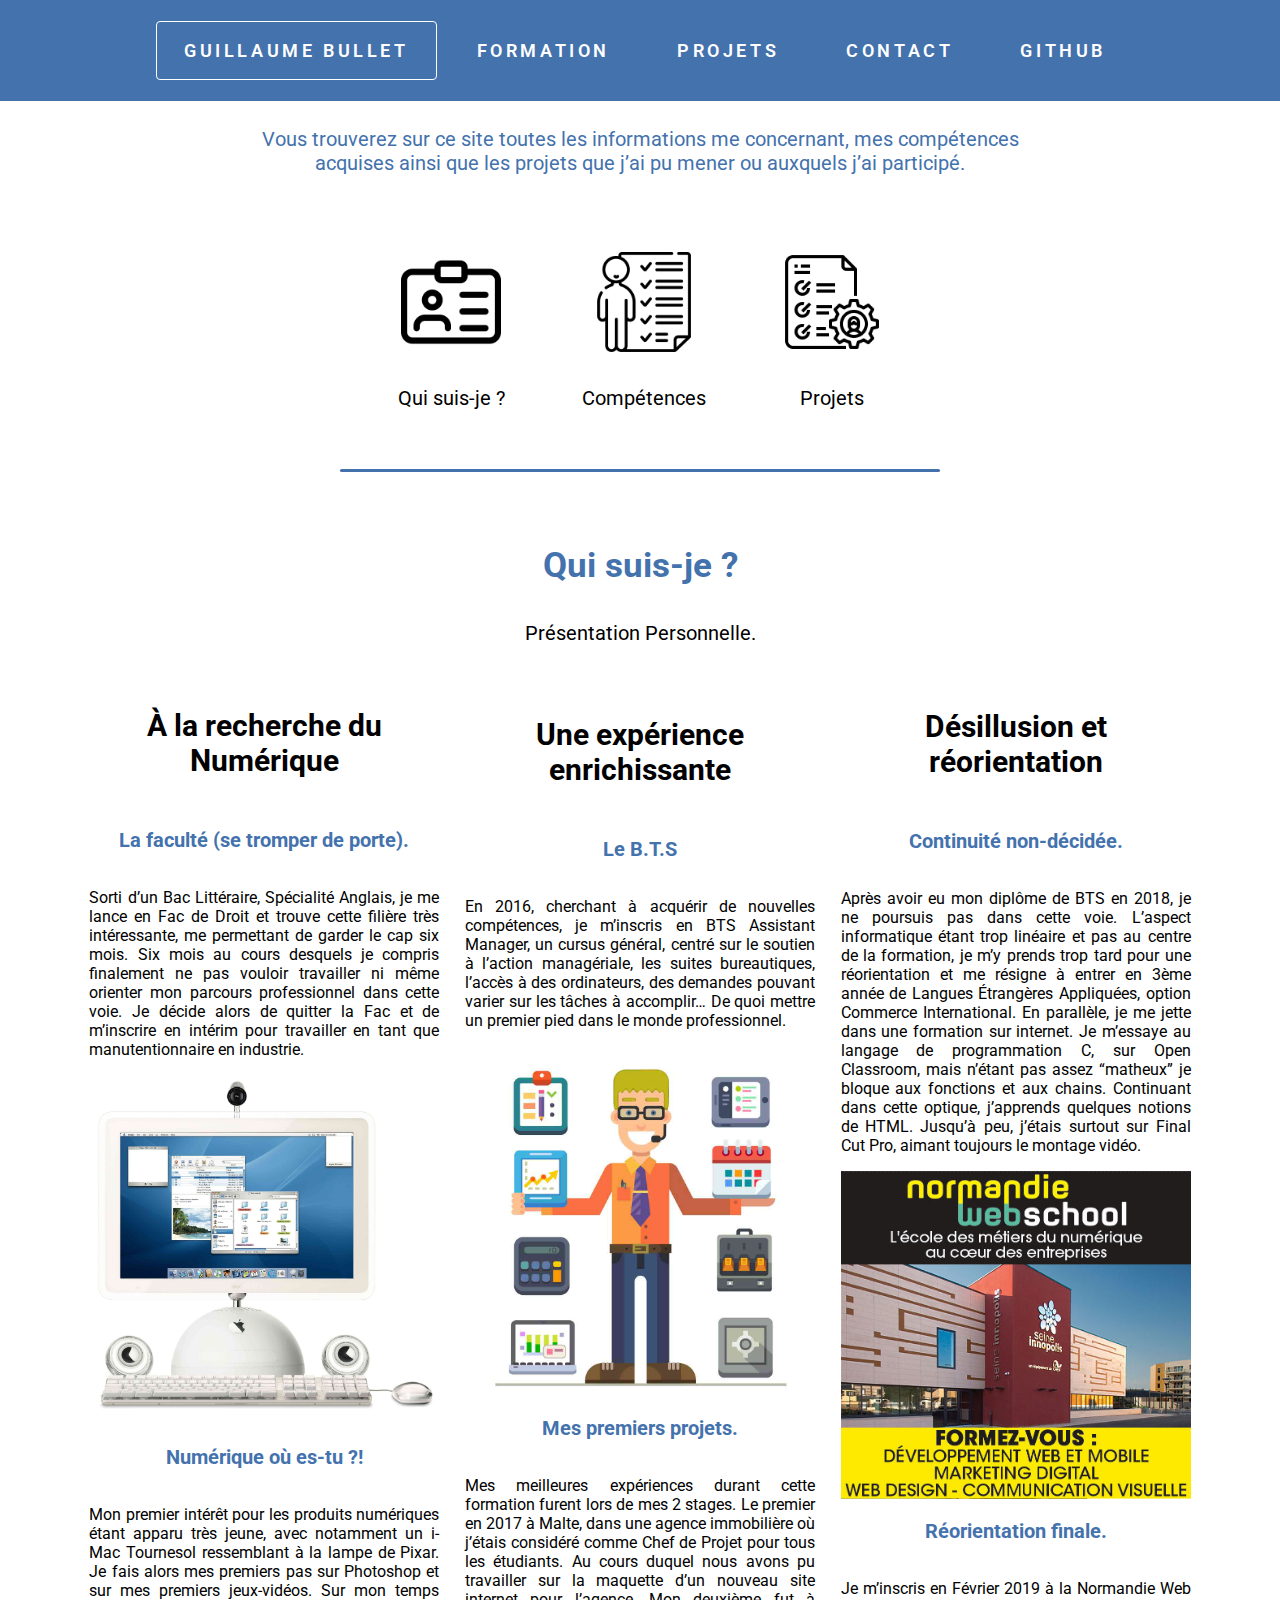
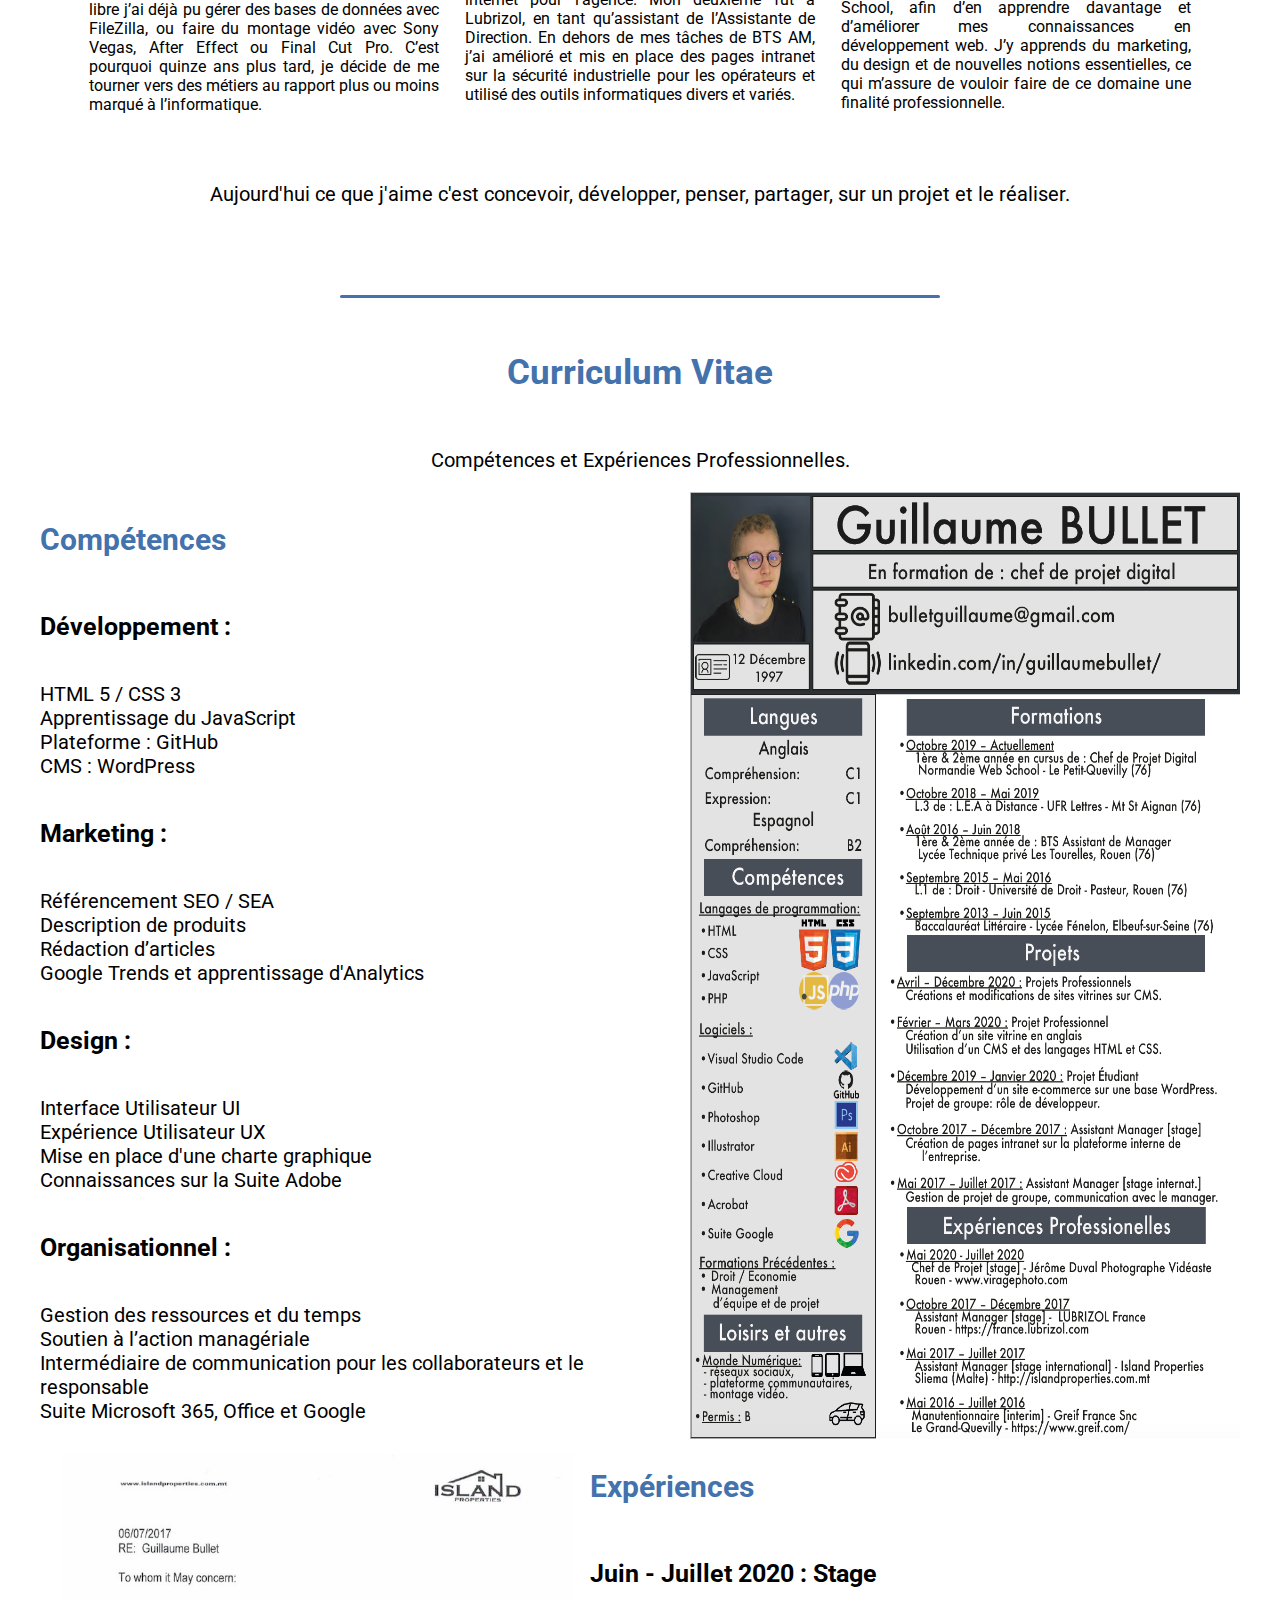
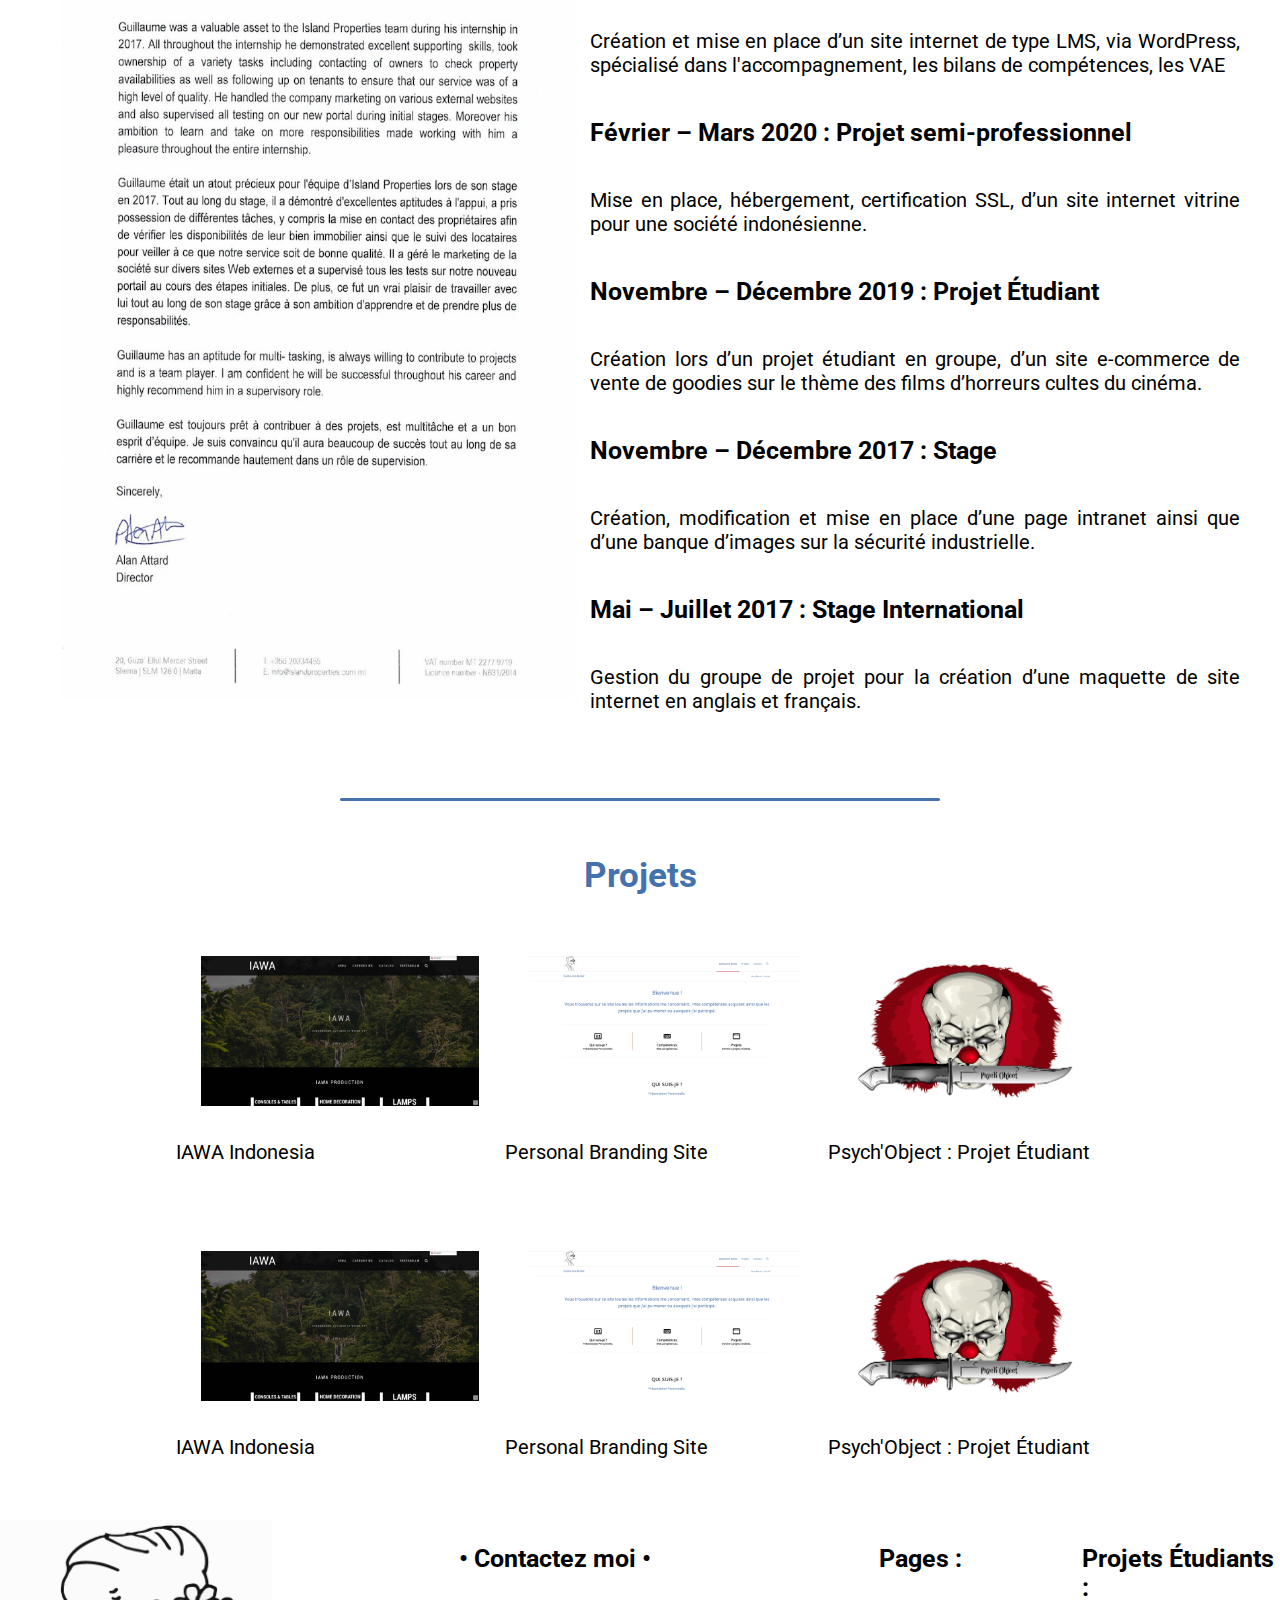
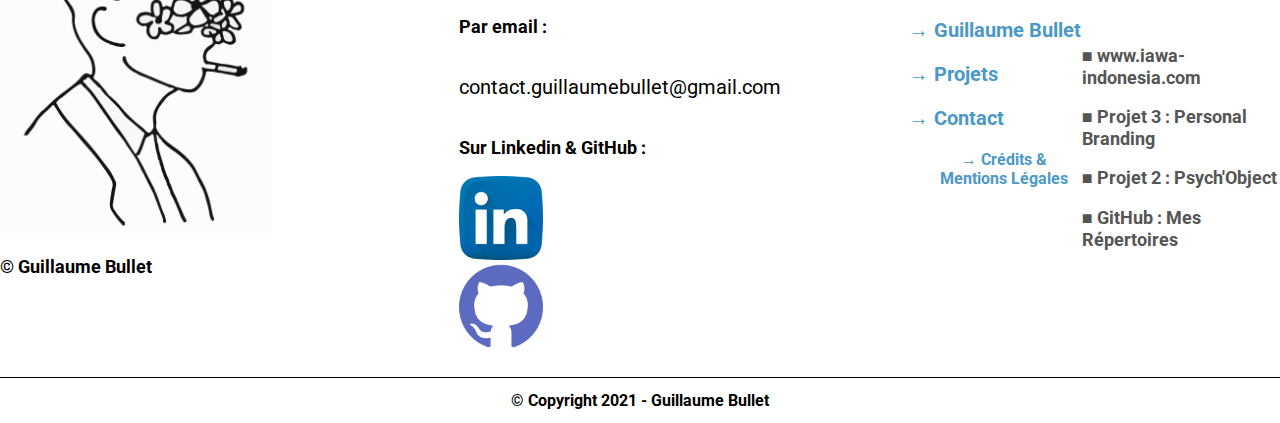
==== commit 45478ecd: "maj page d'accueil" ====
--- a/blocks.html
+++ b/blocks.html
@@ -43,7 +43,7 @@
 
     <main>
 
-        <!-- 1ère Section -->
+        <!-- 1ère Section --> <!-- Navigation page principale -->
         <section>
             <!-- Texte d'Accueil -->
             <div id="texte-accueil"> 
@@ -71,11 +71,11 @@
         <!--séparateur-->
         <hr><br><br>
 
-         <!-- 2ème section-->
+         <!-- 2ème section--> <!-- Prés. Perso. -->
         <section class="wrapper-type2">
             <!-- Titre Présentation Personnelle -->
             <div class="container-type2-title" id="ancre-qsj">
-                <h2> Qui suis-je ? </h2>
+                <h2 class="bleu"> Qui suis-je ? </h2>
                 <p> Présentation Personnelle.</p> 
             </div>
 
@@ -120,7 +120,7 @@
                             des demandes pouvant varier sur les tâches à accomplir… De quoi mettre un premier pied dans le monde professionnel. </p>
                     </div>
                     <div class="">
-                        <img class="container-type2-img1" src="assets/img/guillaume_bullet_imac_tournesol.jpg" alt="guillaume bullet image d'iMac Tournesol Apple MacIntosh">
+                        <img class="container-type2-img1" src="assets/img/guillaume_bullet_bts_assistant_manager.jpg" alt="guillaume bullet image d'iMac Tournesol Apple MacIntosh">
                     </div>
                     <div class="sub-container-type2">
                         <h4 class="sub-container-type2-title"> Mes premiers projets. </h4>
@@ -146,7 +146,7 @@
                             Jusqu’à peu, j’étais surtout sur Final Cut Pro, aimant toujours le montage vidéo.  </p>
                     </div>
                     <div class="">
-                        <img class="container-type2-img1" src="assets/img/guillaume_bullet_imac_tournesol.jpg" alt="guillaume bullet image d'iMac Tournesol Apple MacIntosh">
+                        <img class="container-type2-img1" src="assets/img/normandie_web_school_formations.jpg" alt="guillaume bullet image d'iMac Tournesol Apple MacIntosh">
                     </div>
                     <div class="sub-container-type2">
                         <h4 class="sub-container-type2-title"> Réorientation finale. </h4>
@@ -169,7 +169,7 @@
         <!-- séparateur -->
     <br> <hr> <br>
 
-
+        <!-- 3ème section --> <!-- CV & Compétences-->
         <section class="wrapper-type2">
             <!-- Titre de section -->
             <div class="container-type1-column">
@@ -217,8 +217,9 @@
                         <img class="container-type2-img2" src="assets/img/guillaume_bullet_cv_web.png" alt="guillaume bullet cv pour le web">
                     </div>
                 </div>
+
+                <!-- Expériences -->
                 <div class="sub-container-type2-row-reverse">
-                    <!-- Expériences -->
                     <div class="">
                         <div class=" sub-container-type2">
                             <h3 class="bleu"> Expériences </h3>
@@ -247,7 +248,11 @@
 
                     <!-- Lettre de recommandation -->
                     <div class="sub-container-type2-row">
-                        <img class="container-type2-img2" src="assets/img/guillaume_bullet_lettre_de_recommandation_island_properties.jpg" alt="guillaume bullet lettre de recommandation d'Island Properties">
+                        <a href="LettreDeRecommandation.html" target="_blank"> 
+                            <img    class="container-type2-img3" 
+                                    src="assets/img/guillaume_bullet_lettre_de_recommandation_island_properties.jpg" 
+                                    alt="guillaume bullet lettre de recommandation d'Island Properties"> 
+                        </a>
                     </div>
 
                 </div>
@@ -259,20 +264,33 @@
 
        <br> <hr> <br>
         
-        <section>
-            <div id="ancre-projets" class="">
-                <h2> Projets </h2>
-                <div class="">
-                    <div class="">
-                        <a href="projet_iawa.html"> <img class="img-projets" id="img-projet-iawa" src="assets/img/guillaume_bullet_iawa_indonesia_page_accueil.jpg" alt="guillaume bullet iawa indonesia page d'accueil"> </a>
+       <!-- 4ème section --> <!-- Liens vers les projets -->
+        <section class="wrapper-type1">
+            <div id="ancre-projets" >
+                <h2 class="container-type2-title bleu"> Projets </h2>
+                <div class="sub-wrapper-type1">
+                    <div class="">
+                        <a href="projet_iawa.html"> <img class="img-presentation-projets" src="assets/img/guillaume_bullet_iawa_indonesia_page_accueil.jpg" alt="guillaume bullet iawa indonesia page d'accueil"> </a>
                         <p id="titre-projet-iawa"> IAWA Indonesia </p> <br>
                     </div>
                     <div class="">
-                        <a href="projet_3.html"> <img class="img-projets" id="img-projet-3" src="assets/img/guillaume_bullet_projet_3.png" alt="guillaume bullet site html et css page d'accueil"> </a>
+                        <a href="projet_3.html"> <img class="img-presentation-projets" src="assets/img/guillaume_bullet_projet_3.png" alt="guillaume bullet site html et css page d'accueil"> </a>
                         <p id="titre-projet-3"> Personal Branding Site </p> <br>
                     </div>
                     <div class="">
-                        <a href="projet_psychobject.html"> <img class="img-projets" id="img-projets-2" src="assets/img/guillaume_bullet_psychobject_logo.png" alt="guillaume bullet site Psych'Object page d'accueil"> </a>
+                        <a href="projet_psychobject.html"> <img class="img-presentation-projets" src="assets/img/guillaume_bullet_psychobject_logo.png" alt="guillaume bullet site Psych'Object page d'accueil"> </a>
+                        <p id="titre-projet-2"> Psych'Object : Projet Étudiant </p> <br>
+                    </div>
+                    <div class="">
+                        <a href="projet_iawa.html"> <img class="img-presentation-projets" src="assets/img/guillaume_bullet_iawa_indonesia_page_accueil.jpg" alt="guillaume bullet iawa indonesia page d'accueil"> </a>
+                        <p id="titre-projet-iawa"> IAWA Indonesia </p> <br>
+                    </div>
+                    <div class="">
+                        <a href="projet_3.html"> <img class="img-presentation-projets" src="assets/img/guillaume_bullet_projet_3.png" alt="guillaume bullet site html et css page d'accueil"> </a>
+                        <p id="titre-projet-3"> Personal Branding Site </p> <br>
+                    </div>
+                    <div class="">
+                        <a href="projet_psychobject.html"> <img class="img-presentation-projets" src="assets/img/guillaume_bullet_psychobject_logo.png" alt="guillaume bullet site Psych'Object page d'accueil"> </a>
                         <p id="titre-projet-2"> Psych'Object : Projet Étudiant </p> <br>
                     </div>
                 </div>
--- a/blocks.css
+++ b/blocks.css
@@ -30,6 +30,19 @@
 {
     text-align: center;
 }
+
+/* --- */ /* images des différents projets en section 4 */ /* --- */
+.img-presentation-projets
+{
+    height: 150px;
+    transition: 0.6s;
+    margin: 2vw;
+    margin-bottom: 10px;
+}
+    .img-presentation-projets:hover
+    {
+        transform: scale(1.3);
+    }
 
 /* --- */ /* images footer --> contact */ /* --- */
 .img-footer
@@ -89,7 +102,7 @@
     .container-type1-title
     {
         text-align: center;
-        font-size: 20px;
+        font-size: 24px;
     }
     .container-type1-sub-title
     {
@@ -106,7 +119,7 @@
     display: flex;
     flex-direction: column;
     text-align: center;
-    margin: 4vw;
+    margin: 3vw;
 }
 .sub-container-type1-title
 {
@@ -129,6 +142,7 @@
     display: flex;
     flex-direction: column;
     justify-content: center;
+    margin-bottom: 50px;
 }
     .sub-wrapper-type2
     {
@@ -149,7 +163,7 @@
     .container-type2-title
     {
         text-align: center;
-        font-size: 26px;
+        font-size: 35px;
         text-align: center;
     }
     .container-type2-sub-title
@@ -169,12 +183,17 @@
         margin: 0 auto;
         display: flex;
     }
-    .container-type2-img2
-    {
+    .container-type2-img2, .container-type2-img3
+    {
+        display: flex;
         width: 550px;
         margin: 0 auto;
-        display: flex;
-    }   
+        transition: 0.3s;
+    }
+        .container-type2-img3:hover
+        {
+            transform: scale(0.9);
+        }   
 
 .sub-container-type2
 {
--- a/headerNfooter.css
+++ b/headerNfooter.css
@@ -15,6 +15,7 @@
 {
     position: fixed;
     top: 0;
+    z-index: 1000;
     width: 100%
 }
 
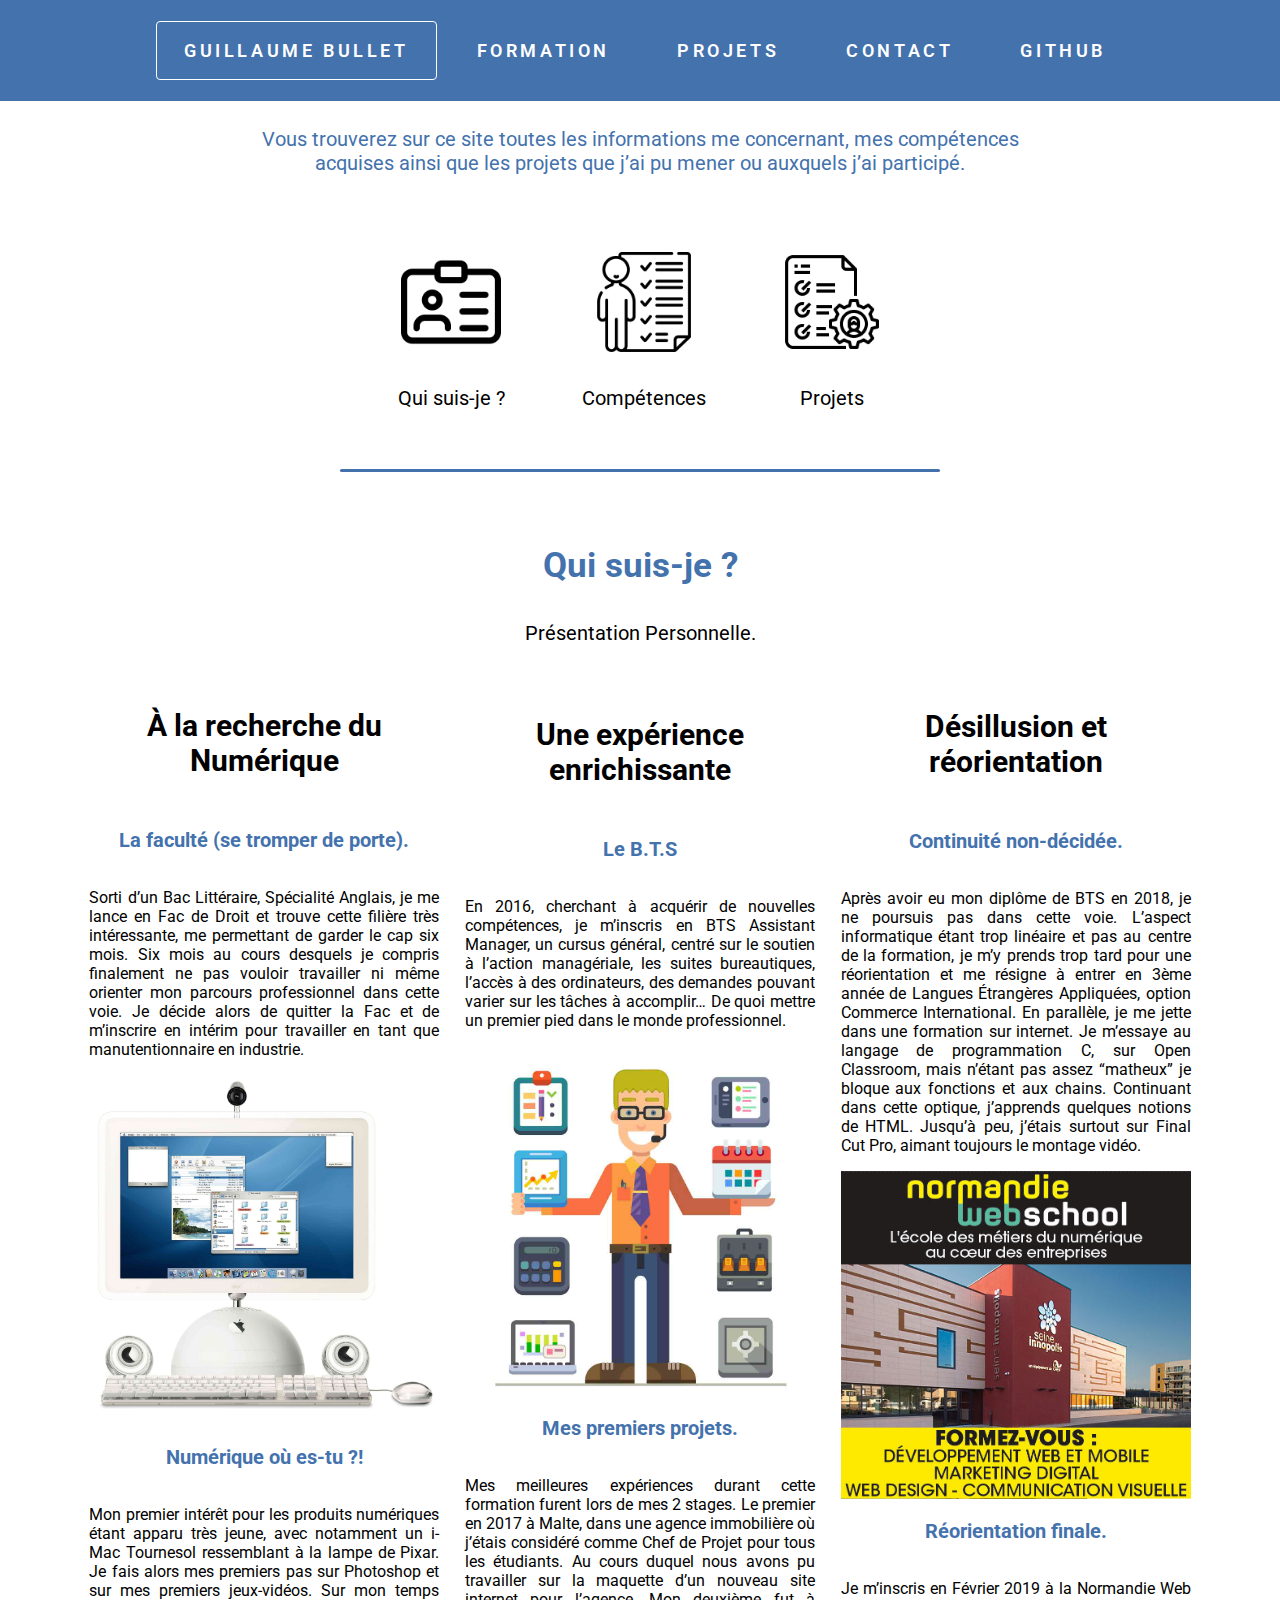
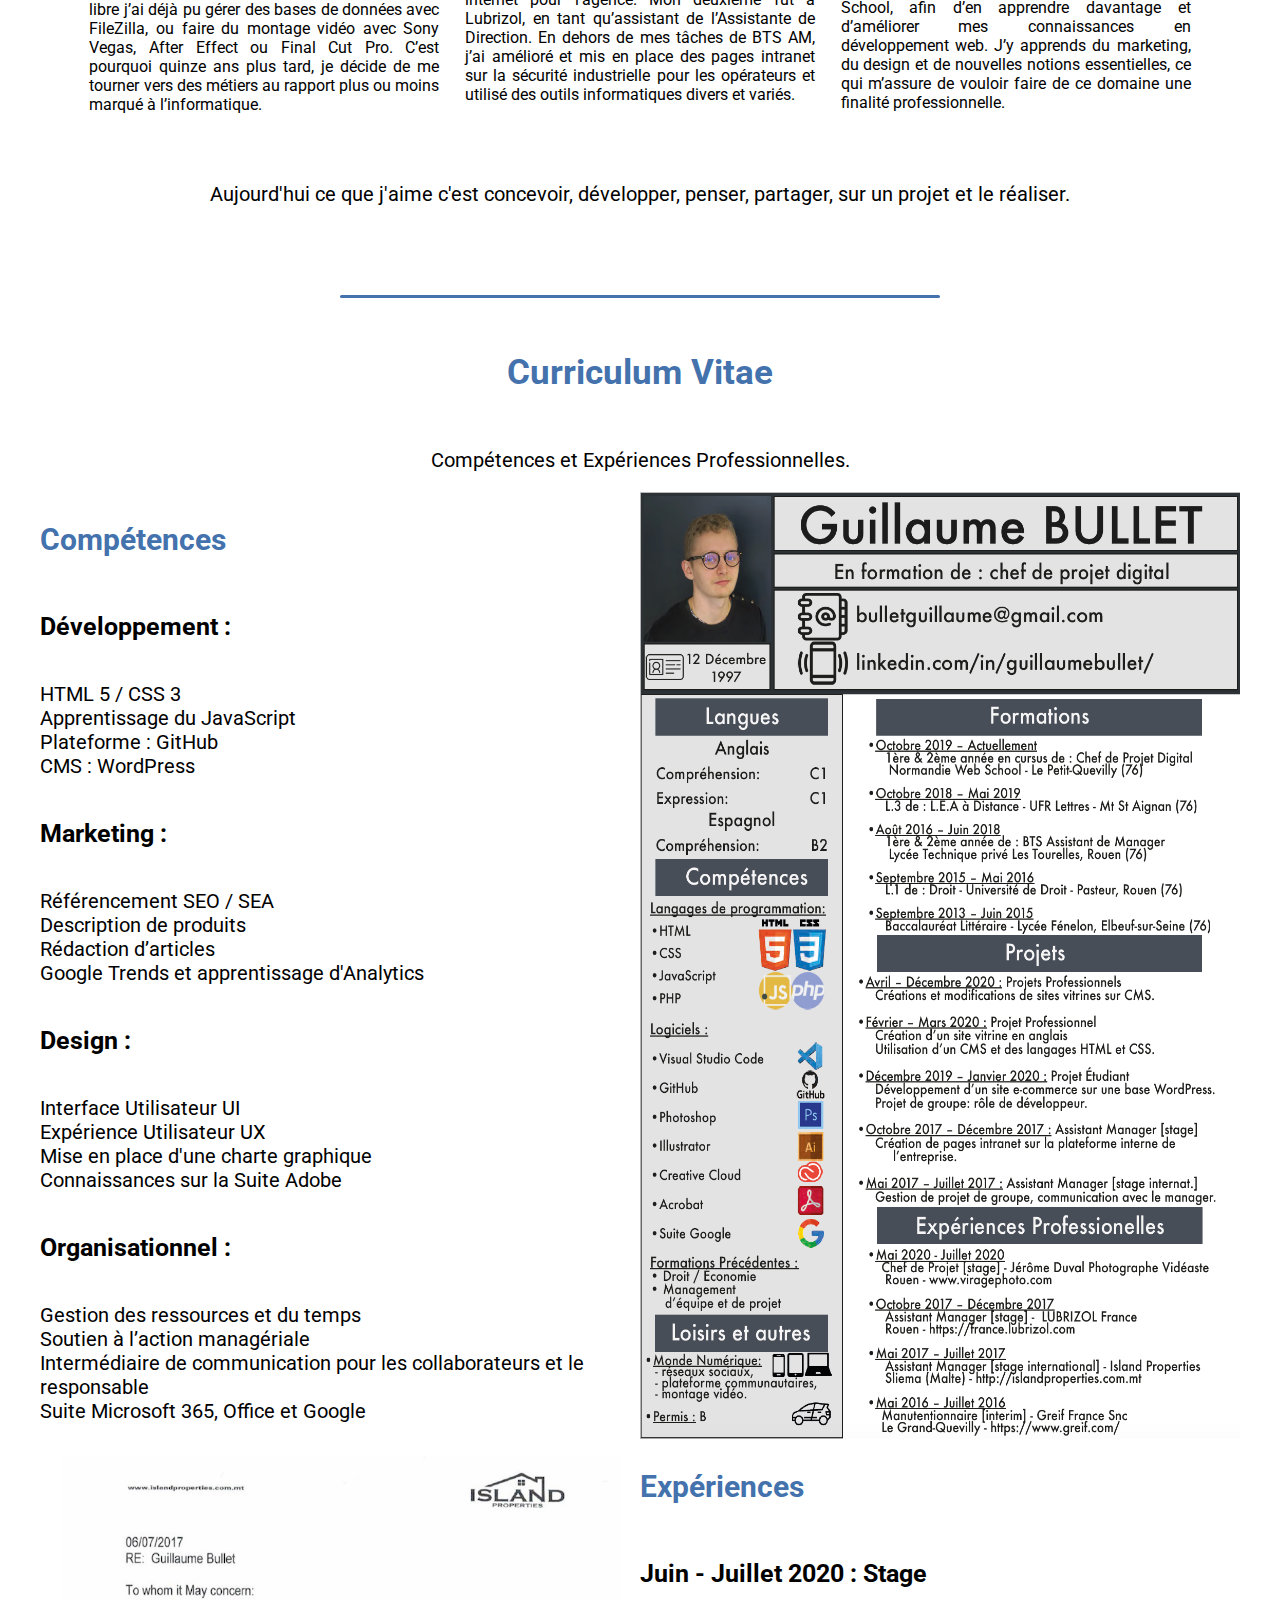
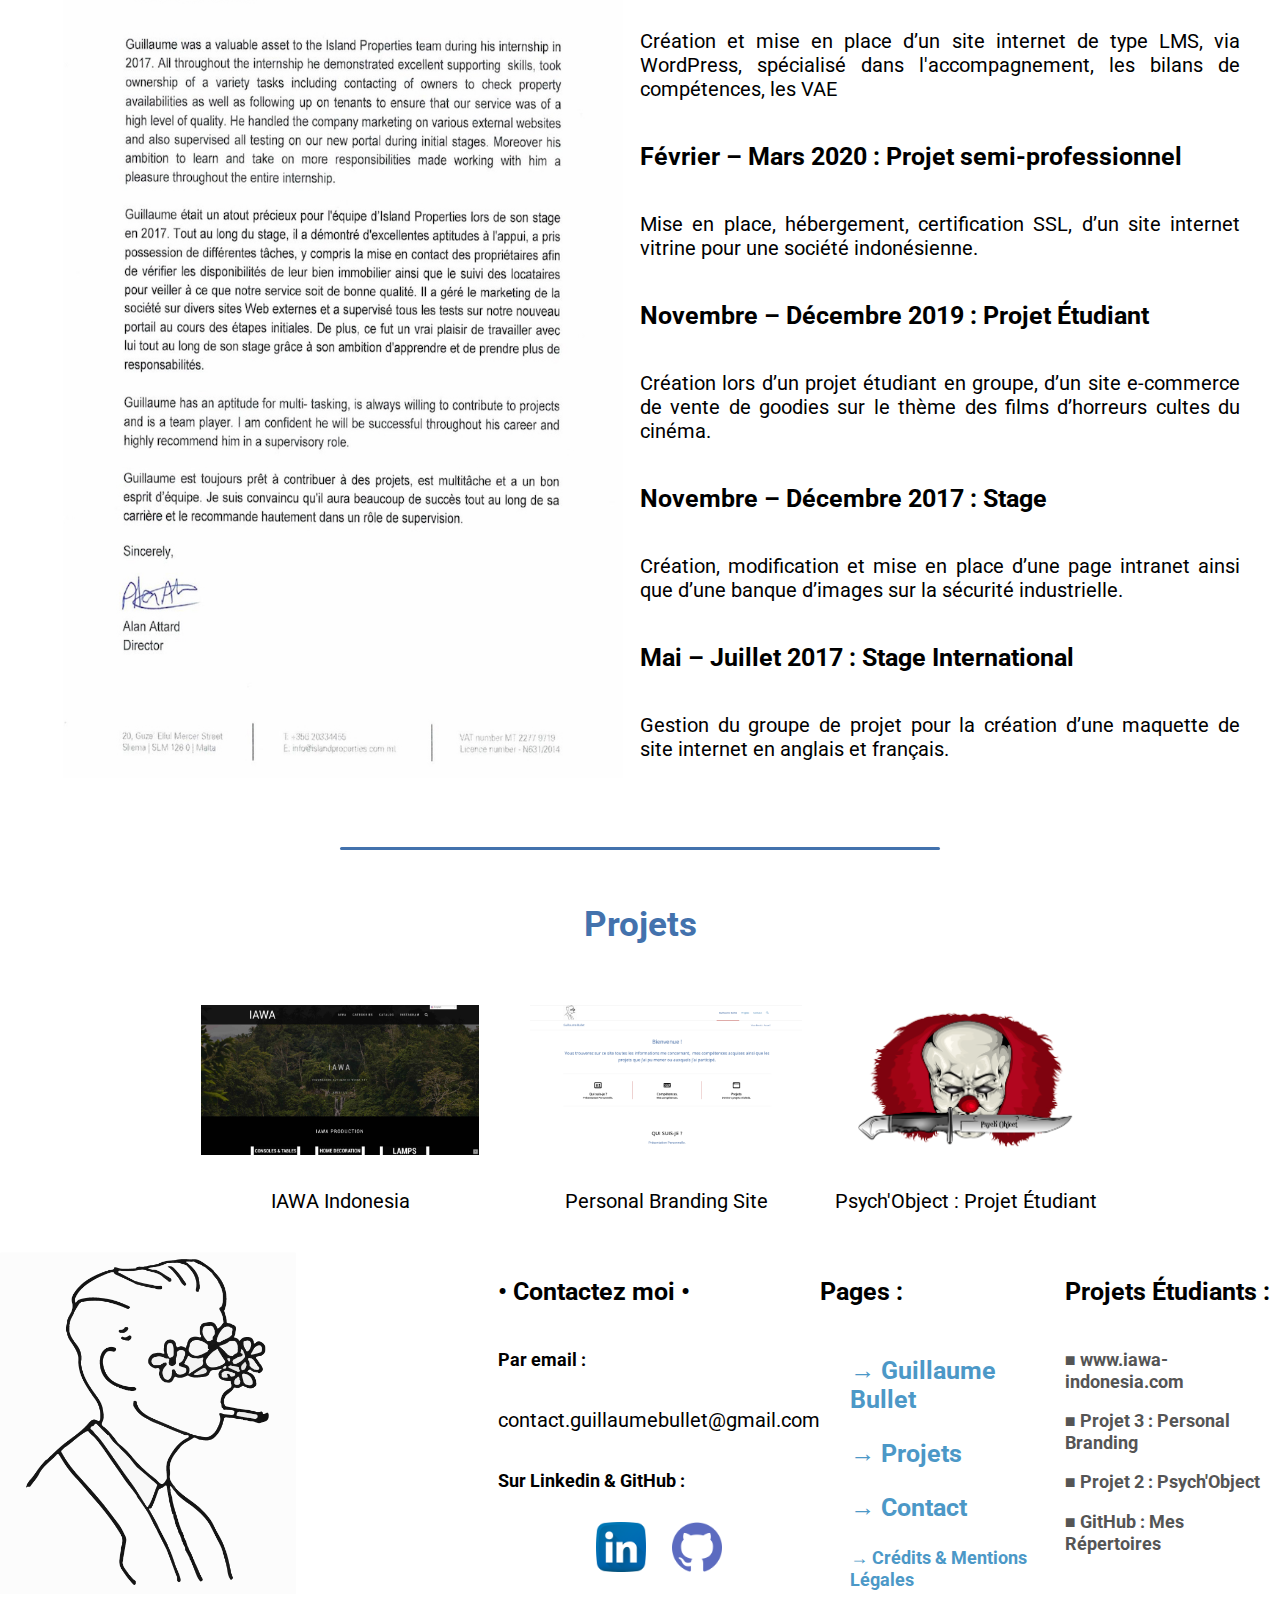
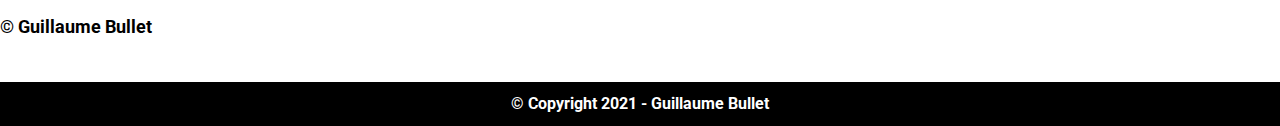
==== commit 28c1524d: "correctifs footer" ====
--- a/blocks.html
+++ b/blocks.html
@@ -10,8 +10,8 @@
     <!-- Liens entre les fichiers -->
     <link rel="stylesheet" type="text/css" href="css/style.css">
     <!-- Media Queries -->
-    <link rel="stylesheet" type="text/css" href="css/responsive_header_and_footer.css">
-    <link rel="stylesheet" type="text/css" href="css/responsive_main.css">  
+    <link rel="stylesheet" type="text/css" href="....css/responsive_header_and_footer.css">
+    <link rel="stylesheet" type="text/css" href="....css/responsive_main.css">  
     <link rel="stylesheet" type="text/css" href="blocks.css"> 
     <link rel="stylesheet" type="text/css" href="headerNfooter.css">
     <!-- Favicon --> 
@@ -271,28 +271,30 @@
                 <div class="sub-wrapper-type1">
                     <div class="">
                         <a href="projet_iawa.html"> <img class="img-presentation-projets" src="assets/img/guillaume_bullet_iawa_indonesia_page_accueil.jpg" alt="guillaume bullet iawa indonesia page d'accueil"> </a>
-                        <p id="titre-projet-iawa"> IAWA Indonesia </p> <br>
+                        <p class="container-type1-paragraph2"> IAWA Indonesia </p> <br>
                     </div>
                     <div class="">
                         <a href="projet_3.html"> <img class="img-presentation-projets" src="assets/img/guillaume_bullet_projet_3.png" alt="guillaume bullet site html et css page d'accueil"> </a>
-                        <p id="titre-projet-3"> Personal Branding Site </p> <br>
+                        <p class="container-type1-paragraph2"> Personal Branding Site </p> <br>
                     </div>
                     <div class="">
                         <a href="projet_psychobject.html"> <img class="img-presentation-projets" src="assets/img/guillaume_bullet_psychobject_logo.png" alt="guillaume bullet site Psych'Object page d'accueil"> </a>
-                        <p id="titre-projet-2"> Psych'Object : Projet Étudiant </p> <br>
-                    </div>
+                        <p class="container-type1-paragraph2"> Psych'Object : Projet Étudiant </p> <br>
+                    </div>
+                    <!-- 
                     <div class="">
                         <a href="projet_iawa.html"> <img class="img-presentation-projets" src="assets/img/guillaume_bullet_iawa_indonesia_page_accueil.jpg" alt="guillaume bullet iawa indonesia page d'accueil"> </a>
-                        <p id="titre-projet-iawa"> IAWA Indonesia </p> <br>
+                        <p class="container-type1-paragraph2"> IAWA Indonesia </p> <br>
                     </div>
                     <div class="">
                         <a href="projet_3.html"> <img class="img-presentation-projets" src="assets/img/guillaume_bullet_projet_3.png" alt="guillaume bullet site html et css page d'accueil"> </a>
-                        <p id="titre-projet-3"> Personal Branding Site </p> <br>
+                        <p class="container-type1-paragraph2"> Personal Branding Site </p> <br>
                     </div>
                     <div class="">
                         <a href="projet_psychobject.html"> <img class="img-presentation-projets" src="assets/img/guillaume_bullet_psychobject_logo.png" alt="guillaume bullet site Psych'Object page d'accueil"> </a>
-                        <p id="titre-projet-2"> Psych'Object : Projet Étudiant </p> <br>
-                    </div>
+                        <p class="container-type1-paragraph2"> Psych'Object : Projet Étudiant </p> <br>
+                    </div>
+                    -->
                 </div>
             </div> 
         </section>
@@ -316,8 +318,10 @@
                 <h5> Par email : </h5>
                 <p> contact.guillaumebullet@gmail.com </p>
                 <h5> Sur Linkedin & GitHub : </h5>
-                <a target="_blank" href="https://www.linkedin.com/in/guillaume-bullet/"> <img class="img-footer-type2" src="assets/img/guillaume_bullet_linkedin_logo.png" alt="guillaume bullet logo de linkedin"> </a>
-                <a target="_blank" href="https://github.com/gbullet-nws"> <img class="img-footer-type2" src="assets/img/guillaume_bullet_github_logo.png" alt="guillaume bullet logo de github"> </a>
+                <div class="footer-container-img2">
+                    <a target="_blank" href="https://www.linkedin.com/in/guillaume-bullet/"> <img class="footer-img-type2" src="assets/img/guillaume_bullet_linkedin_logo.png" alt="guillaume bullet logo de linkedin"> </a>
+                    <a target="_blank" href="https://github.com/gbullet-nws"> <img class="footer-img-type2" src="assets/img/guillaume_bullet_github_logo.png" alt="guillaume bullet logo de github"> </a>
+                </div>
             </div>
 
             <!-- Colonne 3 footer -->
--- a/blocks.css
+++ b/blocks.css
@@ -114,6 +114,11 @@
         color:#4372ad;
         font-size: 16px;
     }
+    .container-type1-paragraph2
+    {
+        font-size: 20px;
+        text-align: center;
+    }
 .sub-container-type1
 {
     display: flex;
@@ -186,7 +191,7 @@
     .container-type2-img2, .container-type2-img3
     {
         display: flex;
-        width: 550px;
+        width: 600px;
         margin: 0 auto;
         transition: 0.3s;
     }
--- a/headerNfooter.css
+++ b/headerNfooter.css
@@ -76,3 +76,35 @@
 /*                                  Footer                                       */
 /*********************************************************************************/
 
+.footer-wrapper
+{
+
+}
+
+.footer-container
+{
+    display: flex;
+    flex-wrap: nowrap;
+    justify-content: center;
+}
+
+/* colonne 3 footer */
+.footer-container-img2
+{
+    display: flex;
+    flex-direction: row;
+    margin: 0 auto;
+}
+    .footer-img-type2
+    {
+        width: 50px;
+        margin: 1vw;
+    }
+
+#socketFooter
+{
+    text-align: center;
+    color: white;
+    background-color: black;
+    height: 2Opx;
+}
